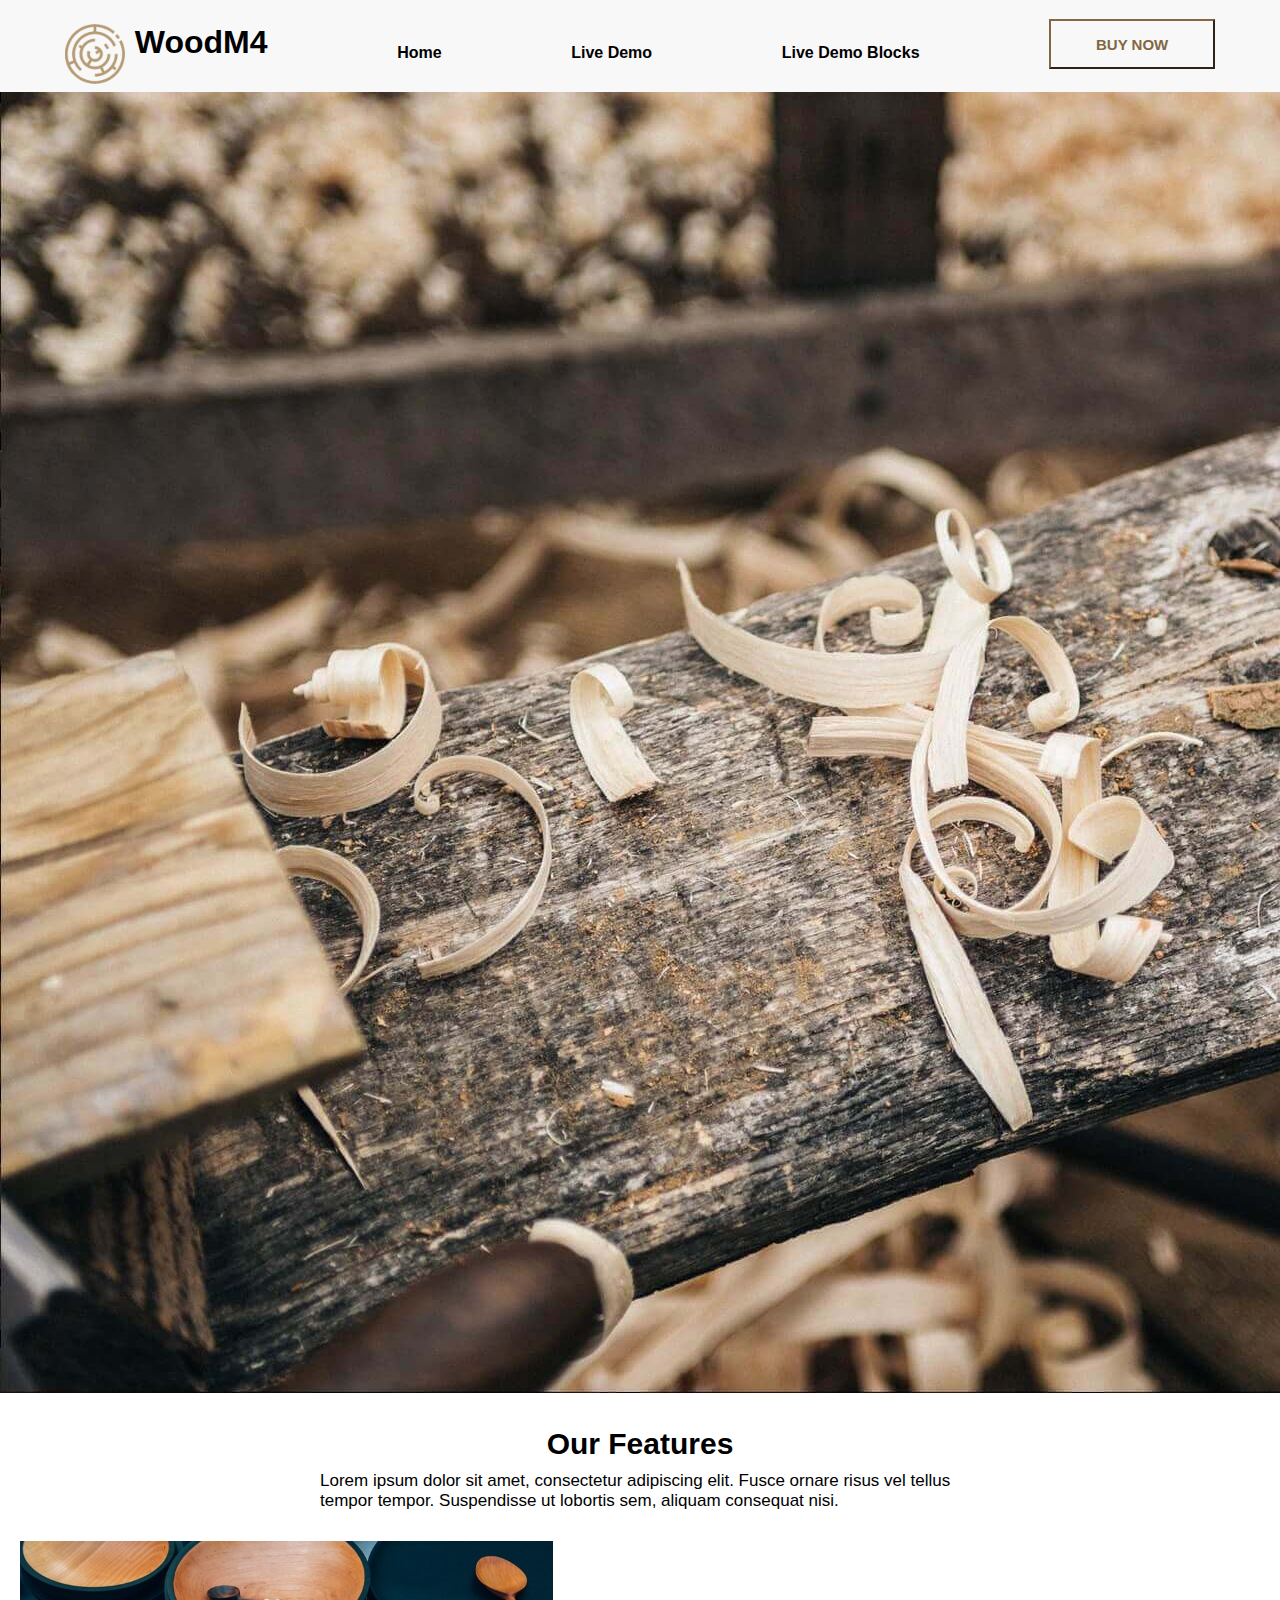
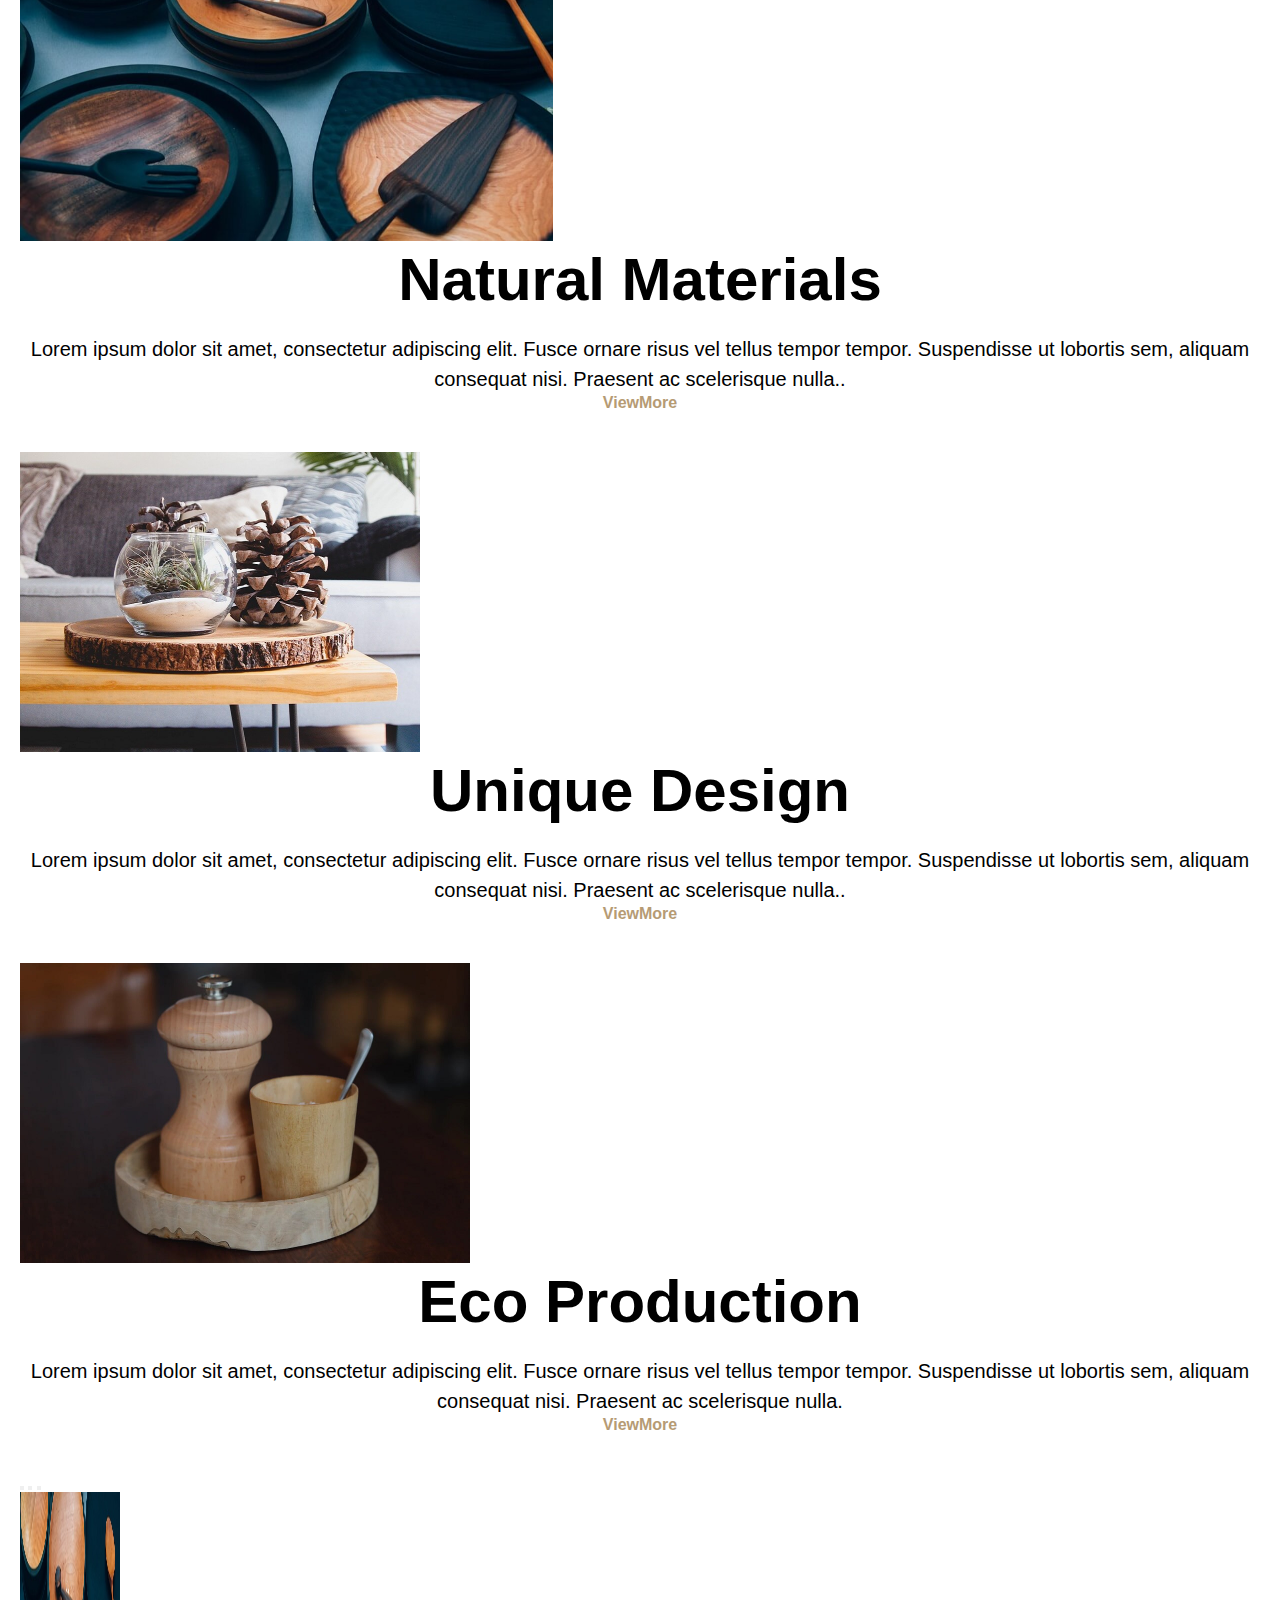
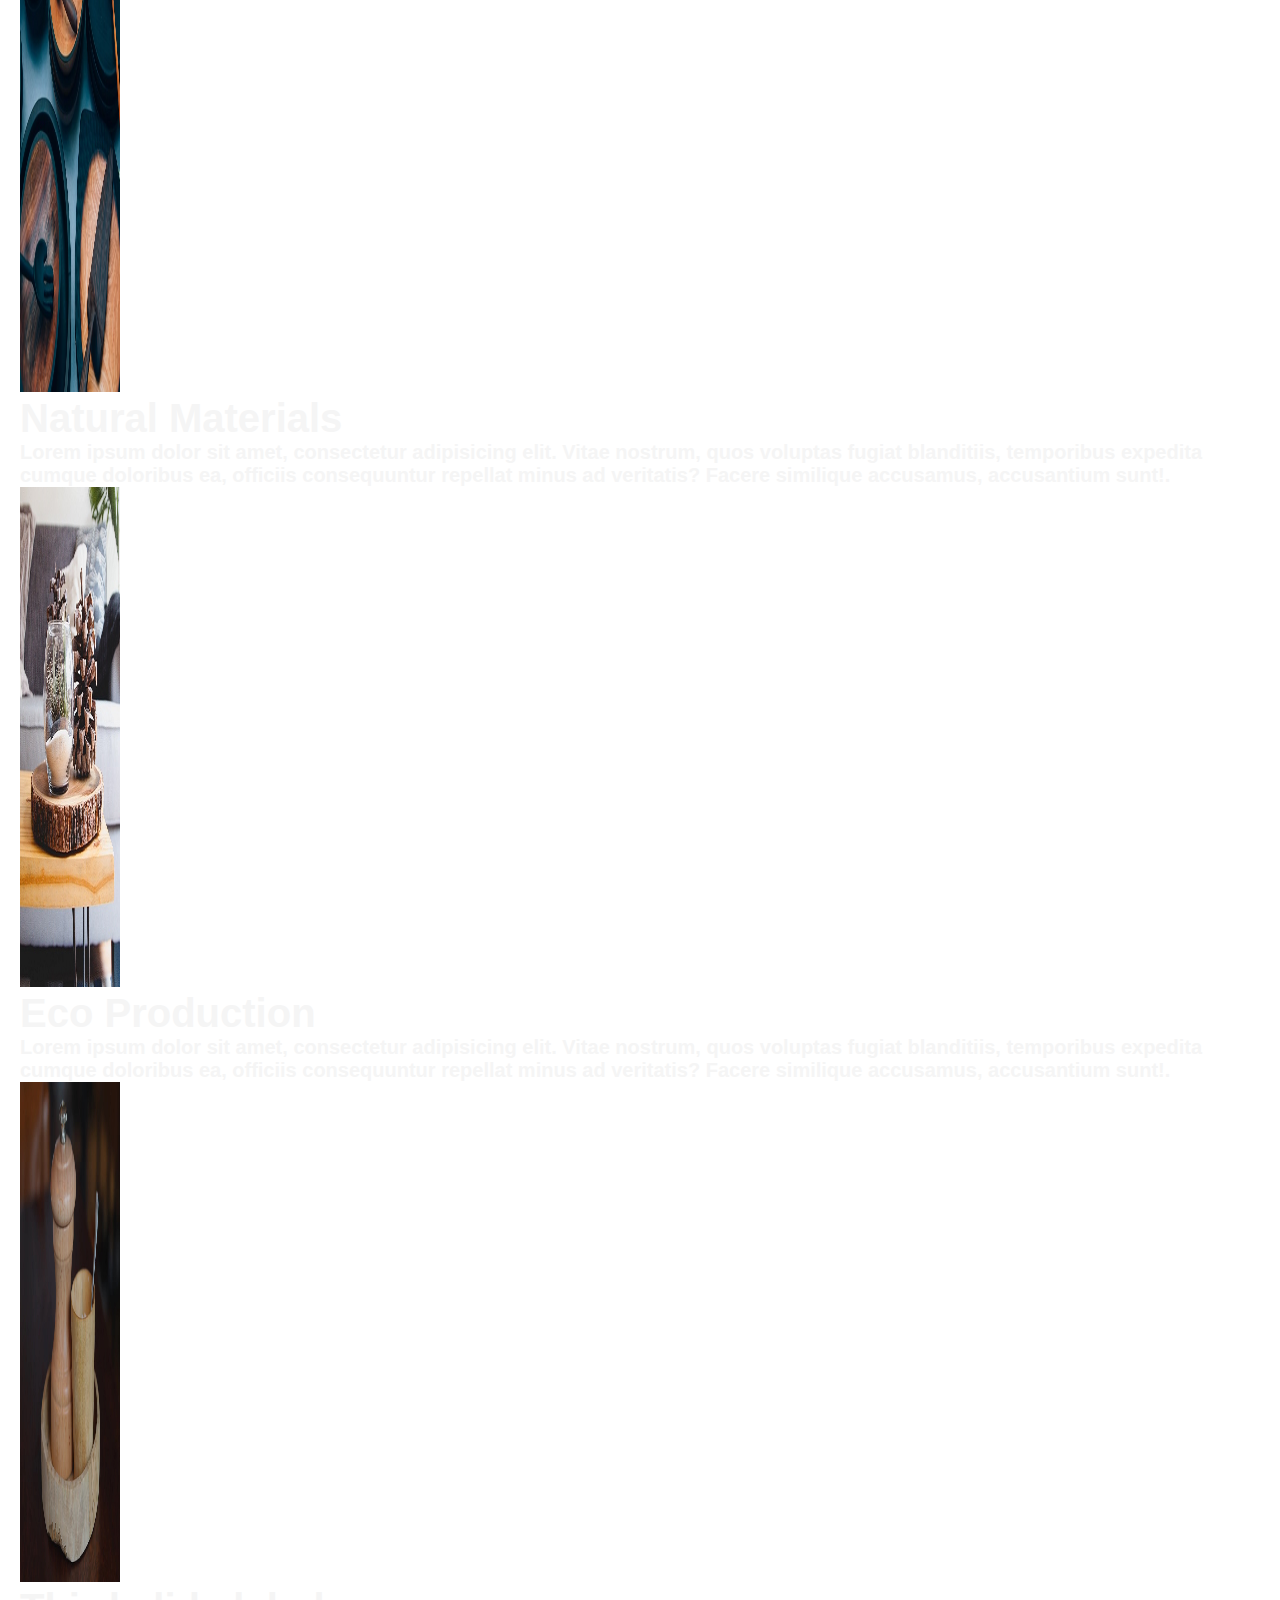
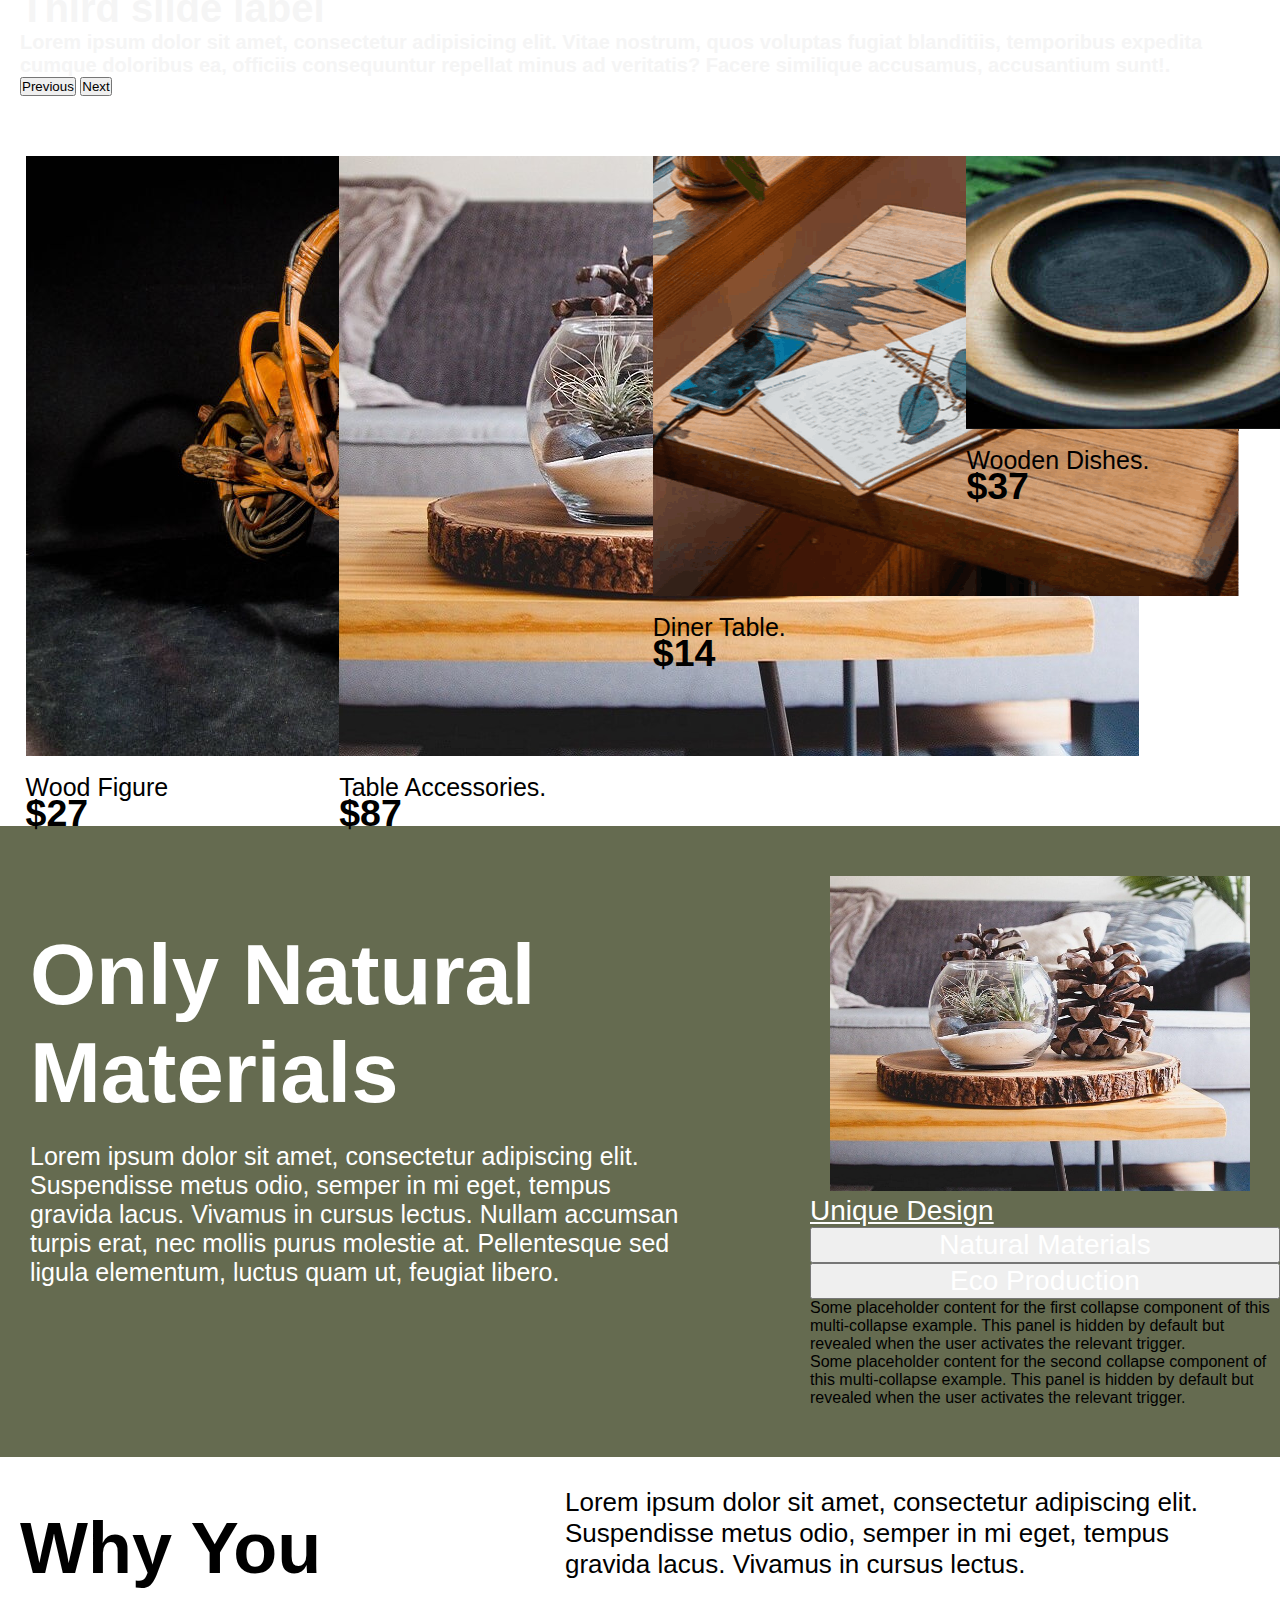
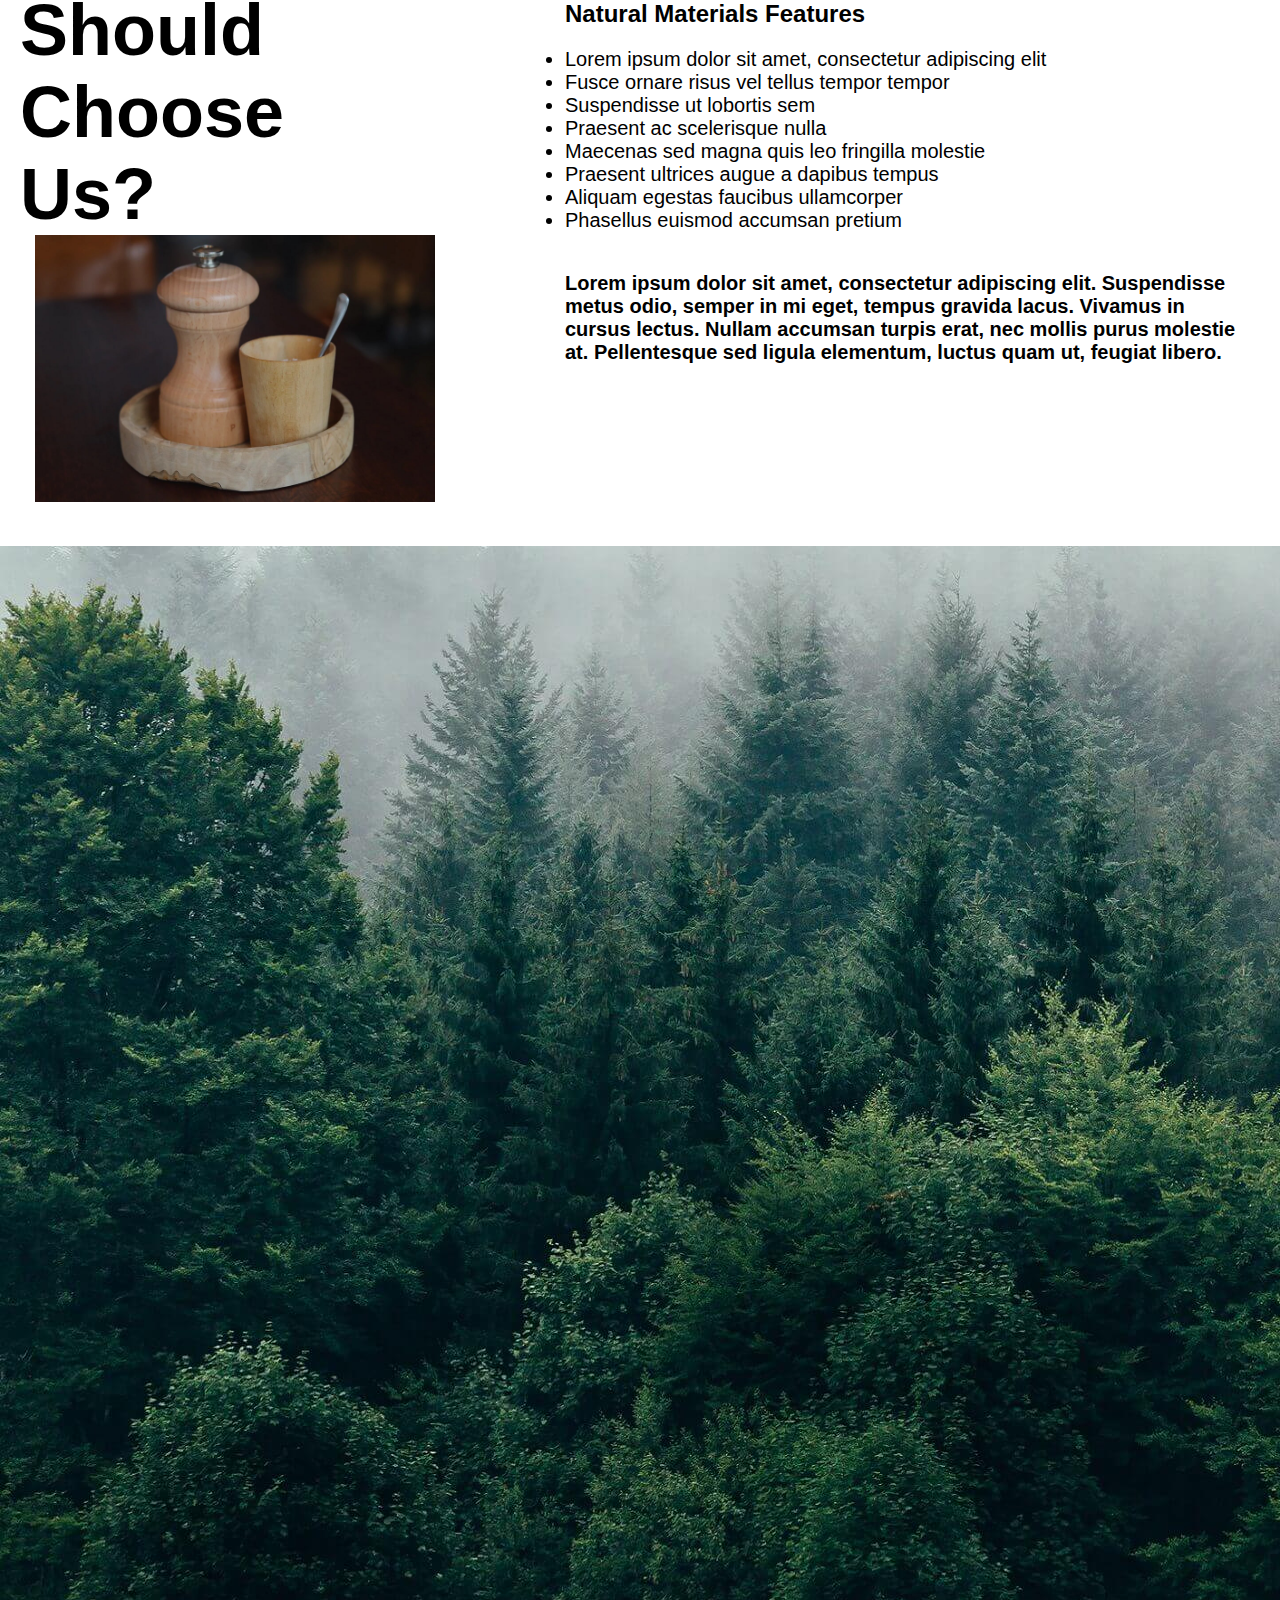
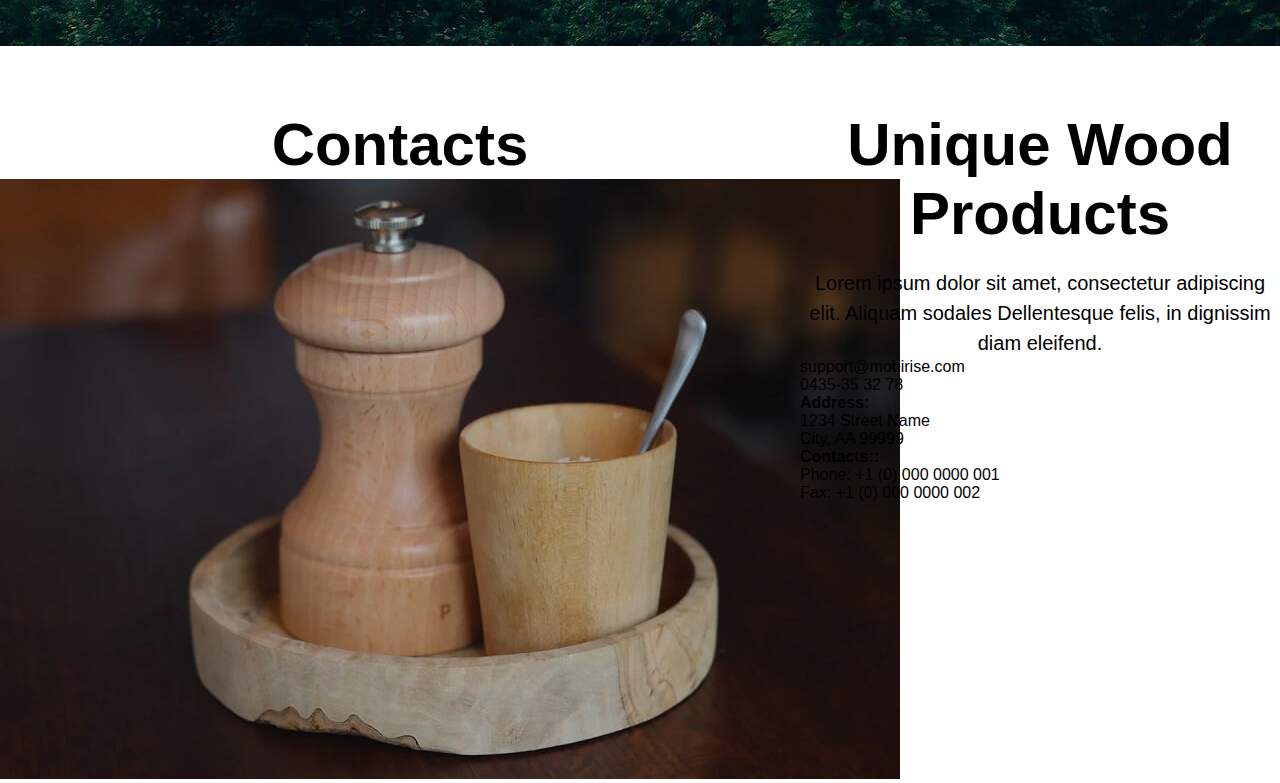
==== index.html @ 3d7bbaca "Initial commit" ====
<!DOCTYPE html>
<html lang="en">
<head>
    <meta charset="UTF-8">
    <meta http-equiv="X-UA-Compatible" content="IE=edge">
    <meta name="viewport" content="width=device-width, initial-scale=1.0">
    <title>Wood</title>
    <link href="https://cdn.jsdelivr.net/npm/bootstrap@5.0.0-beta2/dist/css/bootstrap.min.css" rel="stylesheet" integrity="sha384-BmbxuPwQa2lc/FVzBcNJ7UAyJxM6wuqIj61tLrc4wSX0szH/Ev+nYRRuWlolflfl" crossorigin="anonymous">
    <link rel="stylesheet" href="./style.css">
    <link rel="stylesheet" href="https://pro.fontawesome.com/releases/v5.10.0/css/all.css"
        integrity="sha384-AYmEC3Yw5cVb3ZcuHtOA93w35dYTsvhLPVnYs9eStHfGJvOvKxVfELGroGkvsg+p" crossorigin="anonymous" />
</head>
<body>
  


  
    
         <div class="navbar-div">

            <div class="wood">
            <img  src="images/logo2.png" alt="logo" width="60" height="60" />
            <h1>WoodM4</h1>
        </div>
            <div class="design">
                <p>Home</p>
                
            </div>
            <div class="digital">
                <p>Live Demo <i class="fas fa-caret-down"></i></p>

                <div class="dropdown-content">
                   <p> Wooden Workshop</p>
                    <p>Wooden Furniture Store</p>

                </div>
            </div>
            <div class="graphic">
                <p>Live Demo Blocks <i class="fas fa-caret-down"></i></p>
                <div class="dropdown-content">
                    <p>Header/feature/content</p>
                    <p>Slider/Shop/Team</p>
                    <p>Accordians/Video/Image</p>
                    <p>Form/Map/Footer</p>
                </div>
            </div>
            <button>BUY NOW</button>
        </div> 
      
        
          

        <img src="./images/background18.jpg" class="img-fluid" alt="...">
 <!-- <div class="background-img">  
 
 
  </div>    -->
 

<div class="ourfeature">
    <h1>Our Features</h1>
    <p>Lorem ipsum dolor sit amet, consectetur adipiscing elit. Fusce ornare risus vel tellus tempor tempor. Suspendisse ut lobortis sem, aliquam consequat nisi.</p>
</div>

<div class="card-group">
  <div class="card">
    <img src="./images/natural.jpg" class="card-img-top" alt="..." height="300px">
    <div class="card-body">
      <h1 class="card-title">Natural Materials</h1>
      <p class="card-text">Lorem ipsum dolor sit amet, consectetur adipiscing elit. Fusce ornare risus vel tellus tempor tempor. Suspendisse ut lobortis sem, aliquam consequat nisi. Praesent ac scelerisque nulla..</p>
    </div>
    <div class="card-footer">
        <h4>ViewMore <i class="fal fa-arrow-right"></i></h4>
    </div>
  </div>
  <div class="card">
    <img src="./images/unique.jpg" class="card-img-top" alt="..." height="300px">
    <div class="card-body">
      <h1 class="card-title">
        Unique Design</h1>
      <p class="card-text">Lorem ipsum dolor sit amet, consectetur adipiscing elit. Fusce ornare risus vel tellus tempor tempor. Suspendisse ut lobortis sem, aliquam consequat nisi. Praesent ac scelerisque nulla..</p>
    </div>
    <div class="card-footer">
        <h4>ViewMore <i class="fal fa-arrow-right"></i></h4>
    </div>
  </div>
  <div class="card">
    <img src="./images/eco.jpg" class="card-img-top" alt="..." height="300px">
    <div class="card-body">
      <h1 class="card-title">
Eco Production</h1>  <p class="card-text">Lorem ipsum dolor sit amet, consectetur adipiscing elit. Fusce ornare risus vel tellus tempor tempor. Suspendisse ut lobortis sem, aliquam consequat nisi. Praesent ac scelerisque nulla.</p>
    </div>
    <div class="card-footer">
      <h4>ViewMore <i class="fal fa-arrow-right"></i></h4>
    </div>
  </div>
</div>

<div id="carouselExampleCaptions" class="carousel slide" data-bs-ride="carousel">
  <div class="carousel-indicators">
    <button type="button" data-bs-target="#carouselExampleCaptions" data-bs-slide-to="0" class="active" aria-current="true" aria-label="Slide 1"></button>
    <button type="button" data-bs-target="#carouselExampleCaptions" data-bs-slide-to="1" aria-label="Slide 2"></button>
    <button type="button" data-bs-target="#carouselExampleCaptions" data-bs-slide-to="2" aria-label="Slide 3"></button>
  </div>
  <div class="carousel-inner">
    <div class="carousel-item active">
      <img src="./images/natural.jpg" class="d-block w-100" alt="..."height="500px" width="100px">
      <div class="carousel-caption d-none d-md-block">
        <h1>Natural Materials</h1>
        <p>
          Lorem ipsum dolor sit amet, consectetur adipisicing elit. Vitae nostrum, quos voluptas fugiat blanditiis, temporibus expedita cumque doloribus ea, officiis consequuntur repellat minus ad veritatis? Facere similique accusamus, accusantium sunt!.</p>
      </div>
    </div>
    <div class="carousel-item">
      <img src="./images/unique.jpg" class="d-block w-100" alt="..." height="500px"
      width="100px">
      <div class="carousel-caption d-none d-md-block">
        <h1>Eco Production</h1>
        <p> Lorem ipsum dolor sit amet, consectetur adipisicing elit. Vitae nostrum, quos voluptas fugiat blanditiis, temporibus expedita cumque doloribus ea, officiis consequuntur repellat minus ad veritatis? Facere similique accusamus, accusantium sunt!.</p>
      </div>
    </div>
    <div class="carousel-item">
      <img src="./images/eco.jpg" class="d-block w-100" alt="..." height="500px" width="100px">
      <div class="carousel-caption d-none d-md-block">
        <h1>Third slide label</h1>
        <p> Lorem ipsum dolor sit amet, consectetur adipisicing elit. Vitae nostrum, quos voluptas fugiat blanditiis, temporibus expedita cumque doloribus ea, officiis consequuntur repellat minus ad veritatis? Facere similique accusamus, accusantium sunt!.</p>
      </div>
    </div>
  </div>
  <button class="carousel-control-prev" type="button" data-bs-target="#carouselExampleCaptions"  data-bs-slide="prev">
    <span class="carousel-control-prev-icon" aria-hidden="true"></span>
    <span class="visually-hidden">Previous</span>
  </button>
  <button class="carousel-control-next" type="button" data-bs-target="#carouselExampleCaptions"  data-bs-slide="next">
    <span class="carousel-control-next-icon" aria-hidden="true"></span>
    <span class="visually-hidden">Next</span>
  </button>
</div>

<div class="four-div">
  <div class="card" style="width: 18rem;">
    <img src="./images/mbr-1920x1440-800x600.jpg" class="card-img-top" alt="...">
    <div class="card-wood">
      <p class="card-text1">Wood Figure</p>
      <h2>$27</h2>
    </div>
  </div>
  <div class="card" style="width: 18rem;">
  <img src="./images/unique.jpg" class="card-img-top" alt="...">
  <div class="card-wood">
    <p class="card-text1">Table Accessories.</p>
    <h2>$87</h2>
  </div>
</div>
<div class="card" style="width: 18rem;">
  <img src="./images/glass.jpg" class="card-img-top" alt="...">
  <div class="card-wood">
    <p class="card-text1">Diner Table.</p>
    <h2>$14</h2>
  </div>
</div>
<div class="card" style="width: 18rem;">
  <img src="./images/frypaan.jpg" class="card-img-top" alt="...">
  <div class="card-wood">
    <p class="card-text1">Wooden Dishes.</p>
    <h2>$37</h2>
  </div>
</div>
</div>
<div class="main-div">
<div class="only-div">
  <div class="first-div">
  <h1>Only Natural <br> Materials</h1>
  <p>Lorem ipsum dolor sit amet, consectetur adipiscing elit. Suspendisse metus odio, semper in mi eget, tempus gravida lacus. Vivamus in cursus lectus. Nullam accumsan turpis erat, nec mollis purus molestie at. Pellentesque sed ligula elementum, luctus quam ut, feugiat libero.</p>
  </div>
  <div class="second-div">
    
      <img class="second-imag" src="./images/unique.jpg" alt="unique"  />
      <!-- <img src="./images/unique.jpg" class="rounded float-end" alt="..." width="400px"
      height="300px"> -->


      <p>
        <a class="btn" data-bs-toggle="collapse" href="#multiCollapseExample1" role="button" aria-expanded="false" aria-controls="multiCollapseExample1">Unique Design</a>
        <button class="btn" type="button" data-bs-toggle="collapse" data-bs-target="#multiCollapseExample2" aria-expanded="false" aria-controls="multiCollapseExample2">Natural Materials
        </button>
        <button class="btn" type="button" data-bs-toggle="collapse" data-bs-target=".multi-collapse" aria-expanded="false" aria-controls="multiCollapseExample1 multiCollapseExample2">Eco Production</button>
      </p>
      <div class="row">
        <div class="col">
          <div class="collapse multi-collapse" id="multiCollapseExample1">
            <div class="card card-body">
              Some placeholder content for the first collapse component of this multi-collapse example. This panel is hidden by default but revealed when the user activates the relevant trigger.
            </div>
          </div>
        </div>
        <div class="col">
          <div class="collapse multi-collapse" id="multiCollapseExample2">
            <div class="card card-body">
              Some placeholder content for the second collapse component of this multi-collapse example. This panel is hidden by default but revealed when the user activates the relevant trigger.
            </div>
          </div>
        </div>
      </div>
    </div>
  </div>
</div>
 <div class="main-two">
  <div class="second-imag">
    <h1>Why You
      Should
      Choose Us?</h1>
      <img src="./images/eco.jpg" class="ecoimag" alt="eco" />
  </div>
  <div class="chooseus">
    <p>Lorem ipsum dolor sit amet, consectetur adipiscing elit. Suspendisse metus odio, semper in mi eget, tempus gravida lacus. Vivamus in cursus lectus.</p>
    <h2>Natural Materials Features</h2>
    <ul>
      <li>Lorem ipsum dolor sit amet, consectetur adipiscing elit</li>
      <li>Fusce ornare risus vel tellus tempor tempor</li>
      <li>Suspendisse ut lobortis sem</li>
      <li>Praesent ac scelerisque nulla</li>
      <li>Maecenas sed magna quis leo fringilla molestie</li>
      <li>Praesent ultrices augue a dapibus tempus</li>
      <li>Aliquam egestas faucibus ullamcorper</li>
      <li>Phasellus euismod accumsan pretium</li>
    </ul>
    <h4>Lorem ipsum dolor sit amet, consectetur adipiscing elit. Suspendisse metus odio, semper in mi eget, tempus gravida lacus. Vivamus in cursus lectus. Nullam accumsan turpis erat, nec mollis purus molestie at. Pellentesque sed ligula elementum, luctus quam ut, feugiat libero.</h4>
  </div>

</div> 
<div class="forest-img">
<img src="./images/background4.jpg" class="img-fluid" alt="forest" >
</div>
<div class="footer-uper">
<div class="card" style="width: 50rem;">
  <div class="card-body">
    <h1 class="card-title">Contacts</h1>
    <img src="./images/eco.jpg" class="img-thumbnail" alt="...">
  </div>
  
</div>
<div class="card" style="width: 50rem;">
  <div class="card-body">
    <h1 class="card-title">Unique Wood Products</h1>
    <p class="card-text">Lorem ipsum dolor sit amet, consectetur adipiscing elit. Aliquam sodales Dellentesque felis, in dignissim diam eleifend.</p>
    <p>support@mobirise.com</p>
    <p>0435-35 32 78</p>
    <h4>Address:</h4>
    <p>1234 Street Name</p>
    <p>City, AA 99999</p>
    <h4>Contacts::</h4>
    <p>Phone: +1 (0) 000 0000 001</p>
    <p>Fax: +1 (0) 000 0000 002</p>
    

  </div>
  
</div>
</div>
  
         
      <script src="https://cdn.jsdelivr.net/npm/bootstrap@5.0.0-beta2/dist/js/bootstrap.bundle.min.js" integrity="sha384-b5kHyXgcpbZJO/tY9Ul7kGkf1S0CWuKcCD38l8YkeH8z8QjE0GmW1gYU5S9FOnJ0" crossorigin="anonymous"></script>
</body>
</html>
---- style.css ----
* {
    margin: 0;
    padding: 0;
    box-sizing: border-box;
}
body{  
    margin: 0;
    padding: 0;
    font-family: 'Poppins', sans-serif;
} 
.background-img {
    /* background-image: url(./images/background18.jpg);
    background-size: cover;
    background-repeat: no-repeat;
   height: 900px; */
    /* background-position: 0% 43%; */
  
}
.dropdown-content {
    display: none;
    position: absolute;
    background-color: #f9f9f9;
    min-width: 160px;
    box-shadow: 0px 8px 16px 0px rgba(0,0,0,0.2);
    padding: 10px 10px;
    z-index: 1;
  }
  .digital:hover .dropdown-content {
    display: block;
  }

  .design:hover .dropdown-content {
    display: block;
  }
  .graphic:hover .dropdown-content {
    display: block;
  }


.navbar-div {
    padding-bottom: 8px;
    padding-top: 4px;
    background-color: #F8F8F8;
    display: flex;
    justify-content: space-around;
    flex-wrap: wrap;
   
}
.navbar-div p {
    font-family: "Helvetica", Sans-serif;
    font-size: 16px;
    font-weight: 600;
    margin-top: 40px;
    cursor: pointer;
}


.navbar-div button {
    background: none;
    border-color: #816843;
    color: #816843;
    font-size: 15px;
    font-weight: 600;
    margin-top: 15px;
    width: 166px;
    /* margin-right: 34px; */
    height: 50px;
    cursor: pointer;
}
.navbar-div button:hover{
    background-color: #816843;
    color:white;
}
 .head-para-button{
     /* padding-bottom: 50px; */
    display: flex;
    align-items: center;
    flex-direction: column;
    margin-top: 370px;
} 

.wood{
    display: flex;
    margin-top: 20px;
}
.wood h1{
    font-weight: 600;
    margin-left: 10px;
}
.furniture {
    
    color: white;
    display: flex;
    flex-direction: column;
    align-items: flex-end;
}
.store h1{
    /* max-width: 20px; */
    font-size: 58px;
    font-weight: 900;
}
.store h5{
    margin-top: 10px;
    font: 15px;
}
.lorem-ipsum p{
    margin-top: 20px;
    width: 483px;
    font-size: 25px;
}

.ourfeature {
    display: flex;
    flex-direction: column;
    align-items: center;
    padding-top: 30px;
    padding-bottom: 30px;
}
.ourfeature p{
    margin-top: 10px;
width: 50%;
font-size: 17px;
}

.ourfeature h1{
font-size: 30px;
    font-weight: 800;
}
.card-title {
    font-size: 35px;
    font-weight: 600;
    text-align: center;
}
.card{
    border: none;
}
.card-footer{
    border: none;
}
.card-text {
    margin-top: 20px;
    text-align: center;
    line-height: 30px;
    font-size: 20px;
    font-weight: lighter;
}

.card-group {
    margin-left: 20px;
    margin-right: 20px;
}

.card-footer {
    background-color: transparent !important;
    padding-bottom: 40px;
    color: #b69b74;
    text-align: center;
}

.container-fluid {
    background-color: burlywood;
    padding-top: 30px;
    padding-bottom: 30px;
}

.card mb-3 {
background-color: aliceblue;
    padding-bottom: 30px;
    /* max-width: 540px; */
    padding-top: 30px;
}


/* .product-div {
    padding-bottom: 30px;
    padding-top: 30px;
    background-color: burlywood;
} */

.images-side {
    display: flex;
}

#carouselExampleCaptions {
    padding-bottom: 60px;
    padding-left: 20px;
    padding-right: 20px;
}
.carousel-caption  {
    font-size: 20px;
    font-weight: 900;
    color: whitesmoke;
}

.four-div {
    justify-content: space-evenly;
    display: flex;
    flex-wrap: wrap;
}
.card-wood{

margin-top: 14px !important;
    line-height: 26px !important;
    font-size: 25px !important;
}

.only-div {
    width: 100%;
    /* border: 2px solid black; */
    display: flex;
    
}
@media  (max-width: 700px) {
    .only-div {
    display: flex;
    flex-wrap: wrap;
    }

}

.main-div {
    background-color: #656b50;
    padding-bottom: 50px;
}


.first-div{
margin-left: 30px;
margin-top: 100px;}

.first-div h1{
    color: white;
font-weight: 700;
    font-size: 85px;
}

.first-div p{
    color: white;
    width: 85%;
margin-top: 20px;
    font-size: 25px;
}
.second-imag{
    padding-right: 30px;
    margin-left: 20px;
    /* margin-right: 15px; */
    max-width: 450px;
    height: auto;
    margin-top: 50px;

}
.link-div{

display: flex;
    font-size: 28px;
    line-height: 60px;
    flex-direction: column;
}

p {
display: flex;
flex-direction: column;


}

.btn {
   /* margin: auto; */
    font-size: 28px;
    color: white;
}

.main-two {
    padding-bottom: 40px;
    display: flex;
}

@media  (max-width: 700px) {
    .main-two {
    display: flex;
    flex-wrap: wrap;
    }

}



.chooseus {

    margin-left: 100px;
    margin-right: 30px;
}

.second-imag h1{
font-weight: 700;
    font-size: 72px;
}
.chooseus p{

margin-top: 30px;
font-size: 26px;
}


.chooseus h2{
font-weight: 800;
    /* font-size: 31px; */
    margin-top: 20px;
    margin-bottom: 20px;
}
.chooseus ul {
font-size: 20px;
}

.chooseus h4{
    margin-top: 40px;
    font-size: 20px;
}



.ecoimag
{
    max-width: 400px;
    height: auto;
    margin-left: 15px;
}

.forest-img {
    padding-bottom: 60px;
}

.footer-uper {
    display: flex;
}


.card-body h1 {
    font-size: 60px;
}
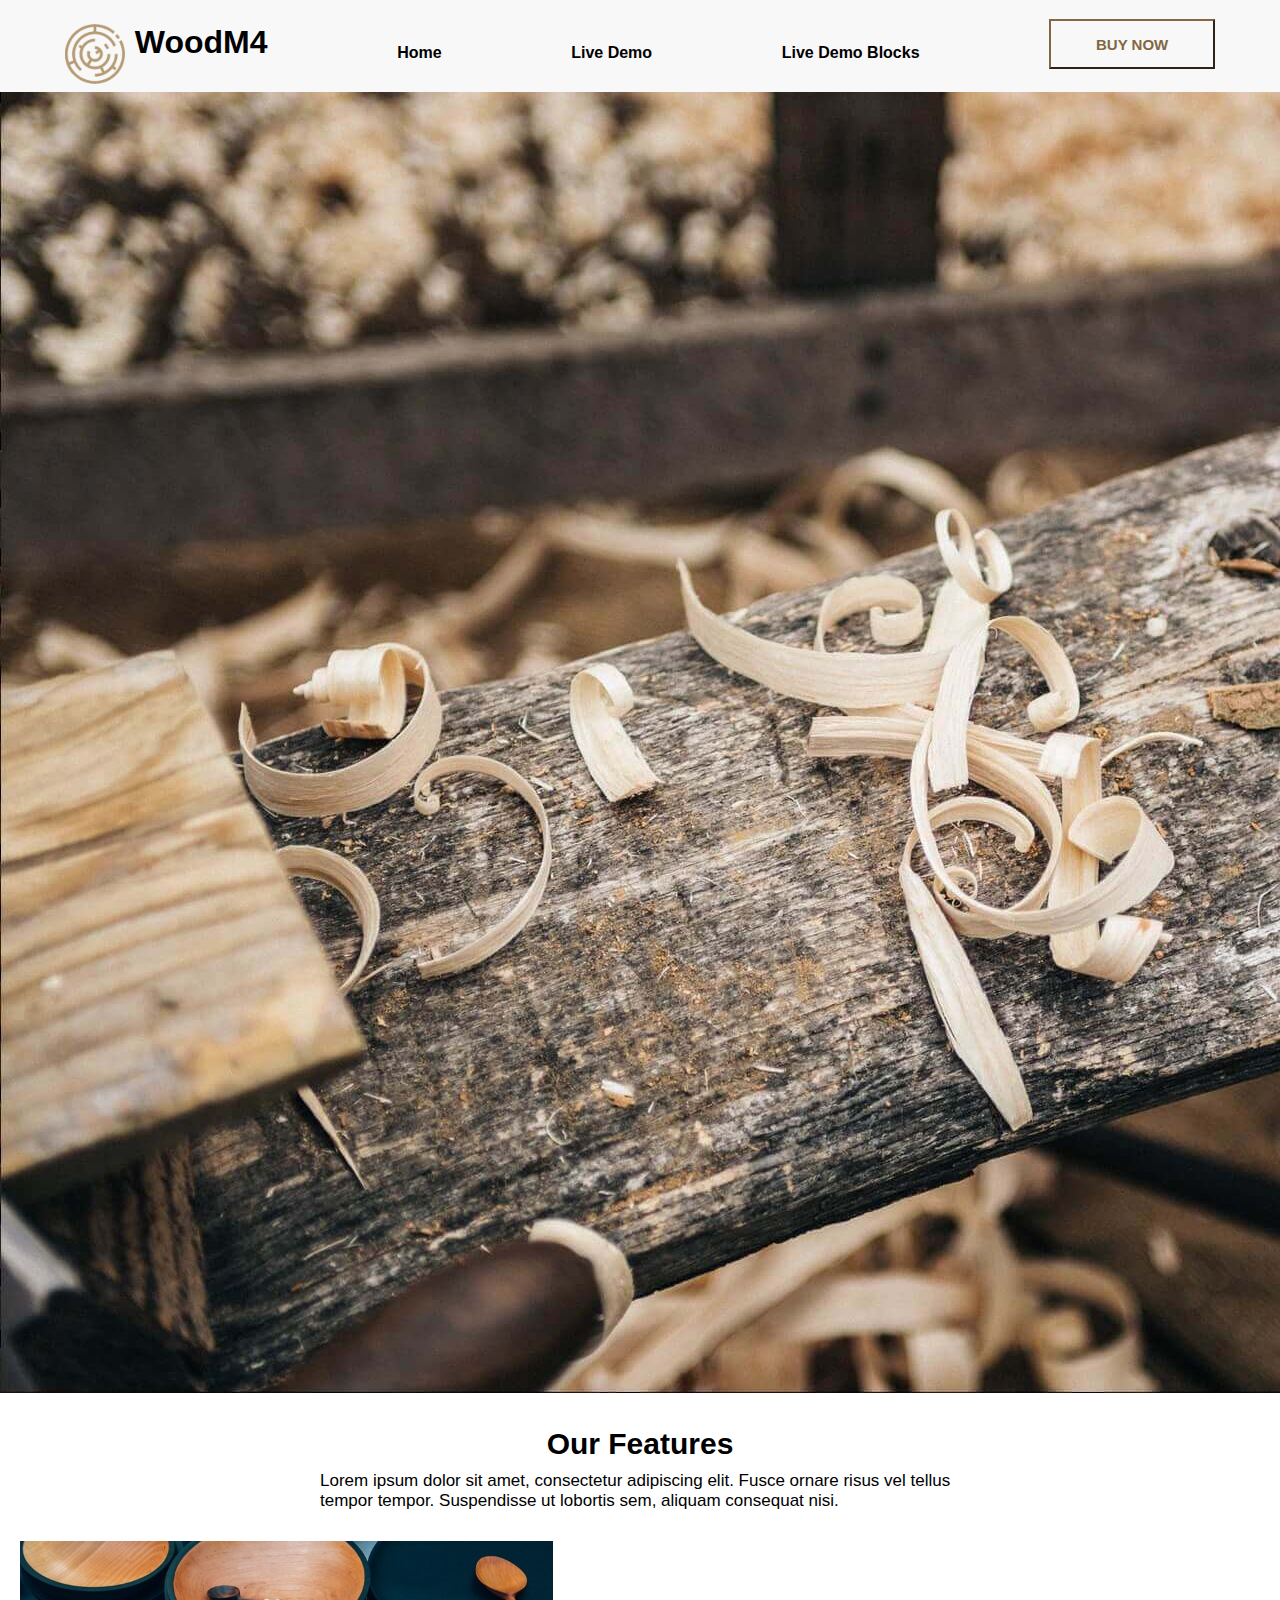
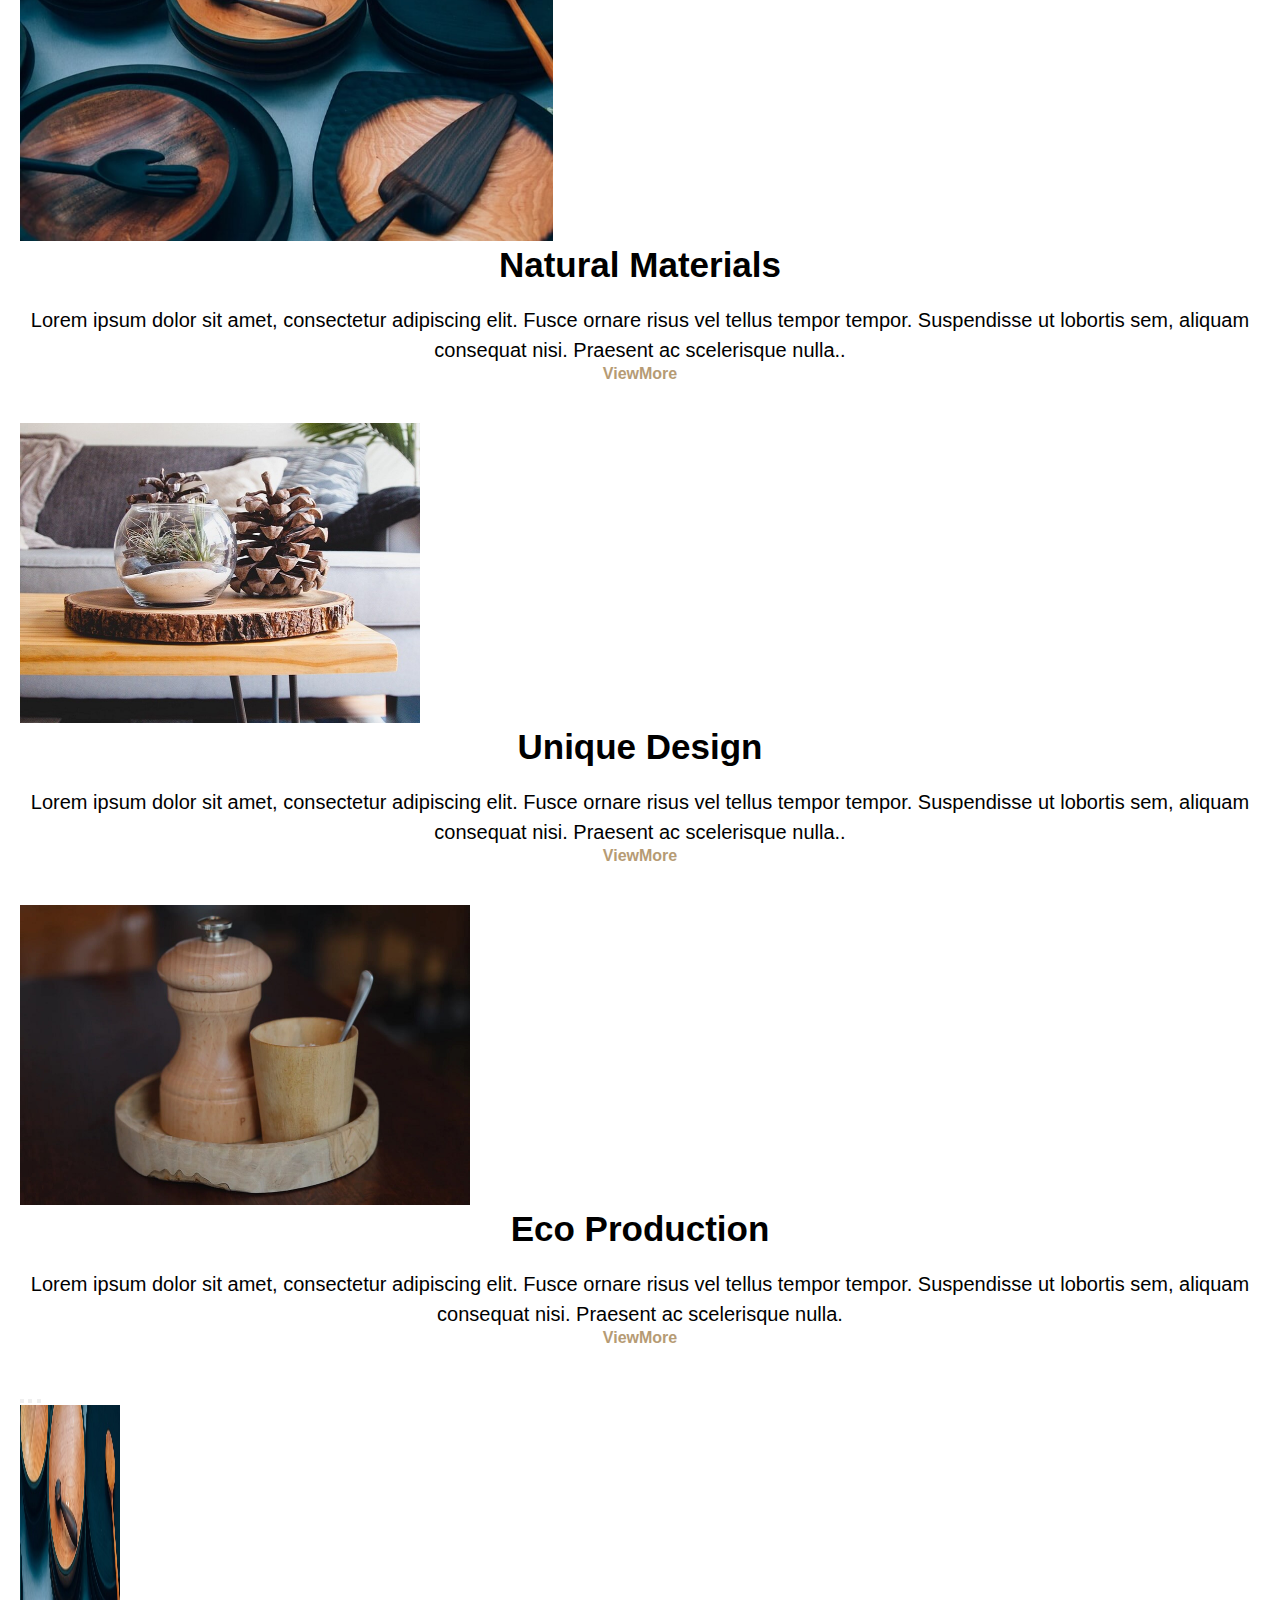
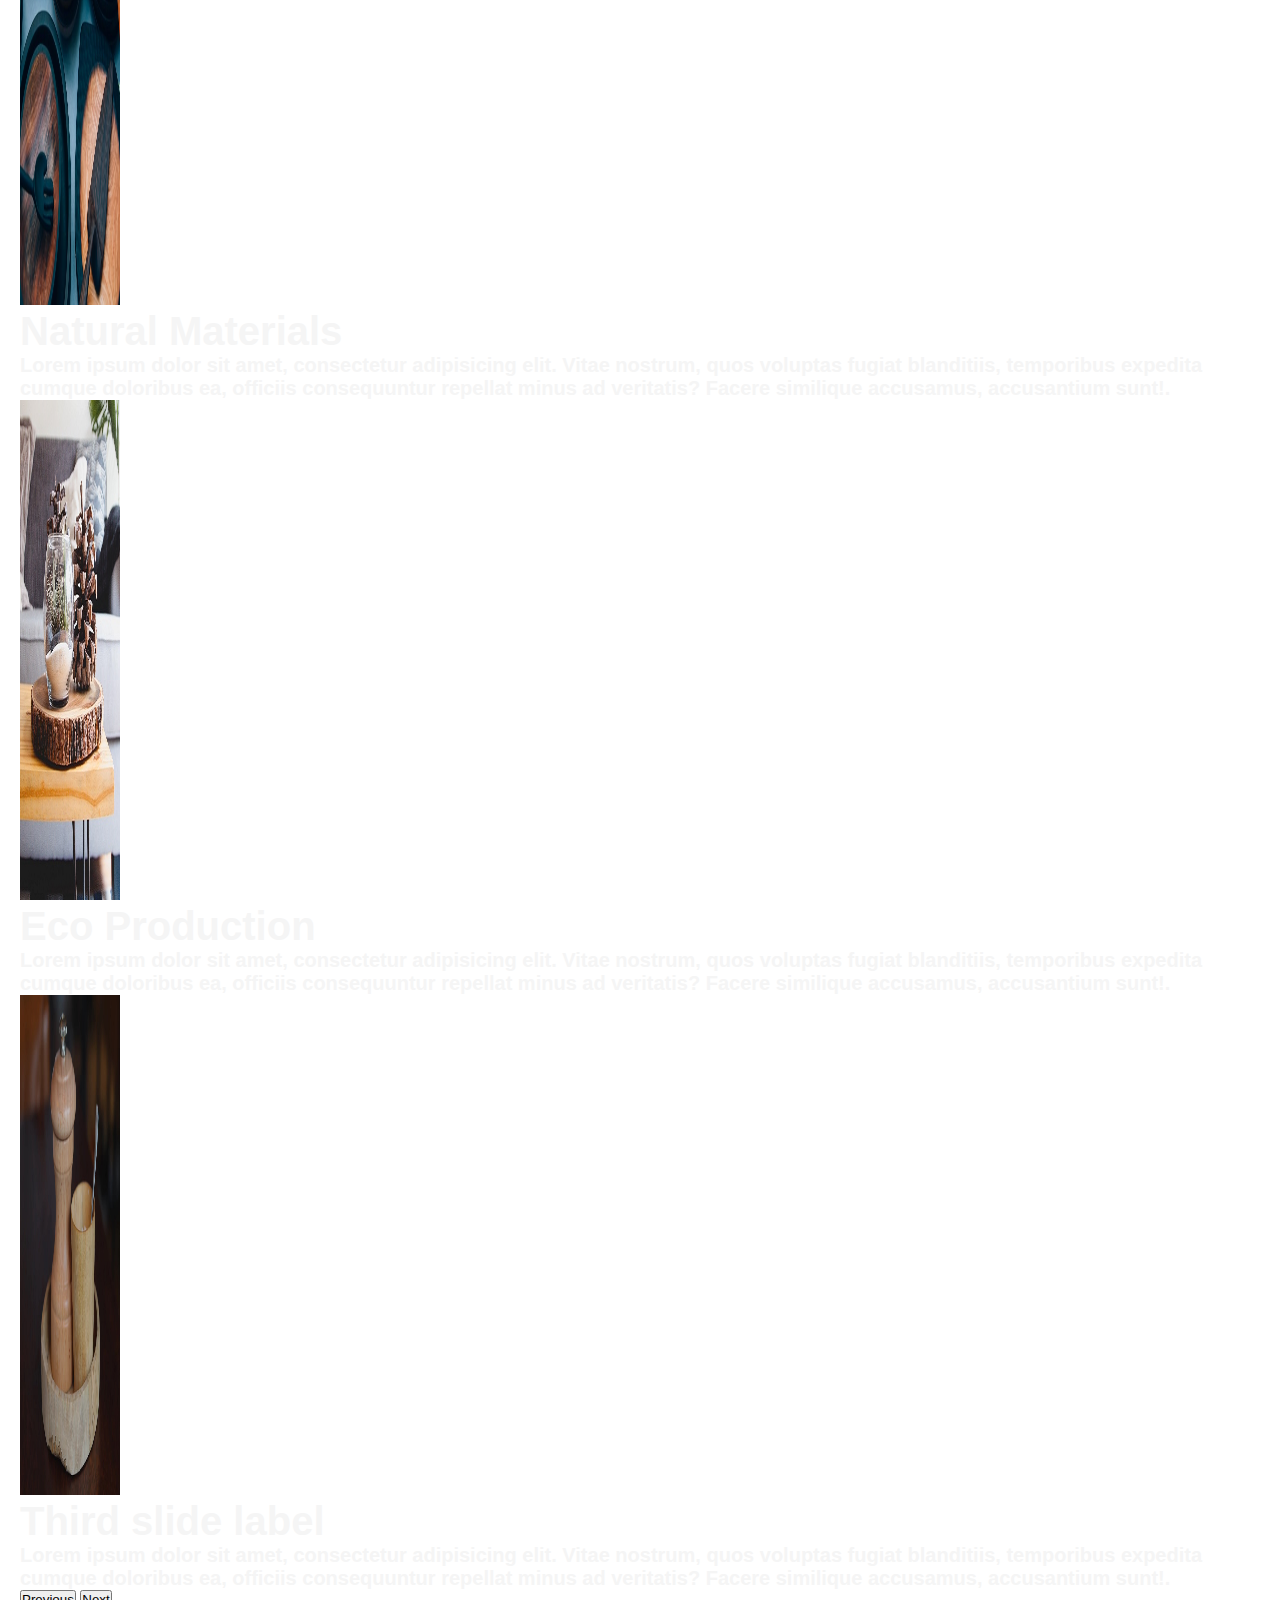
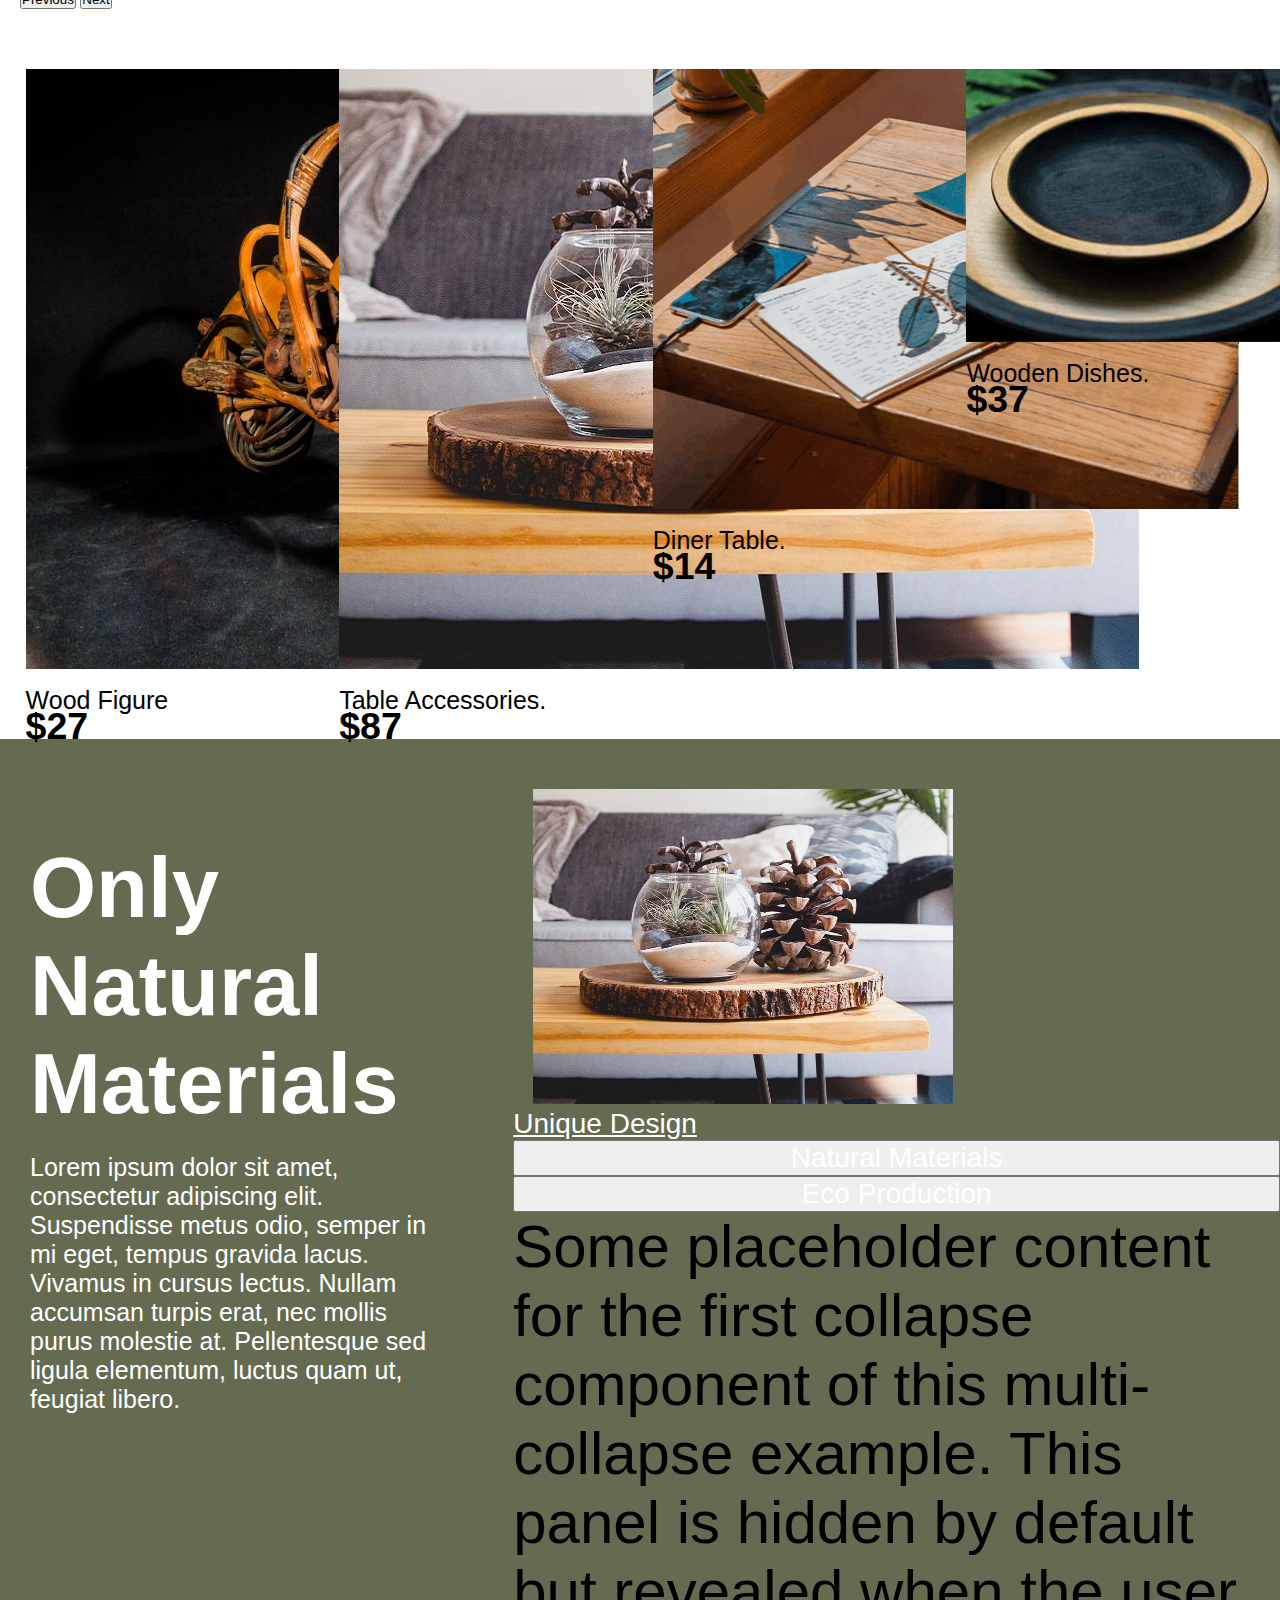
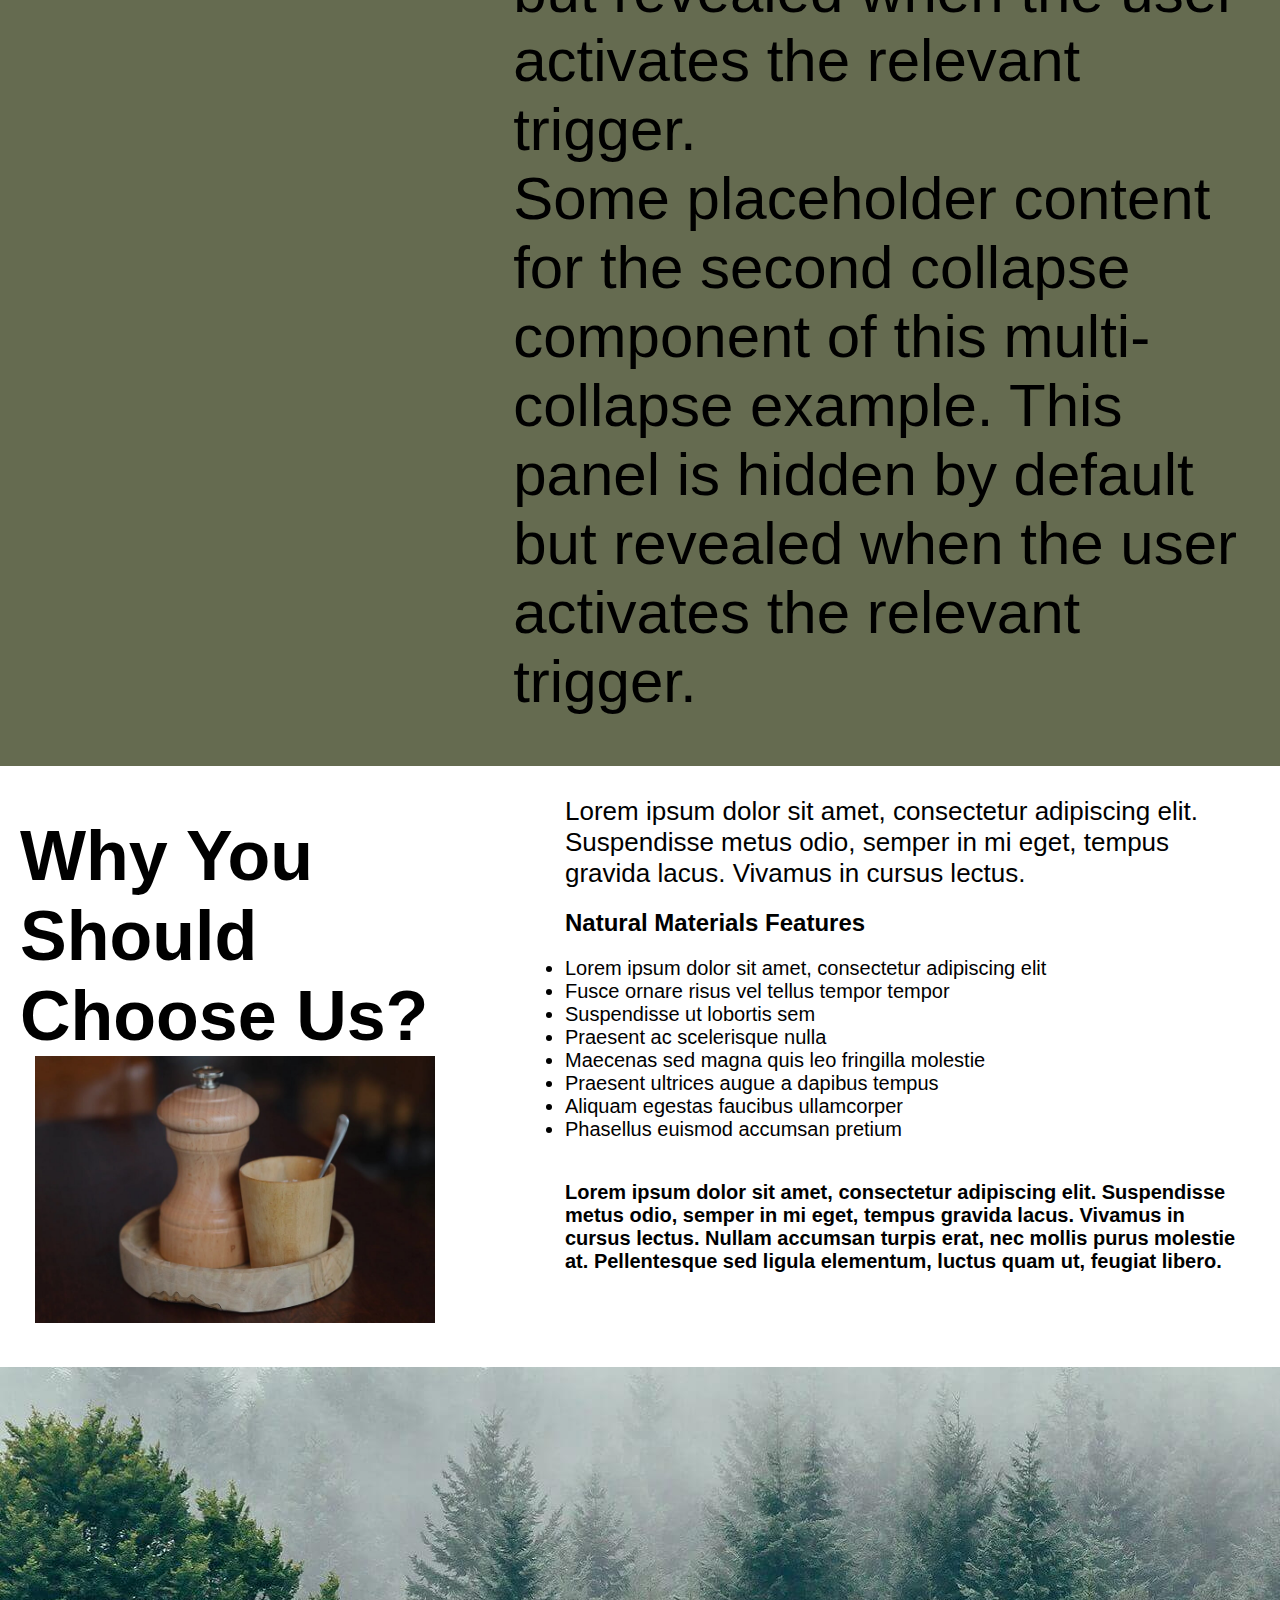
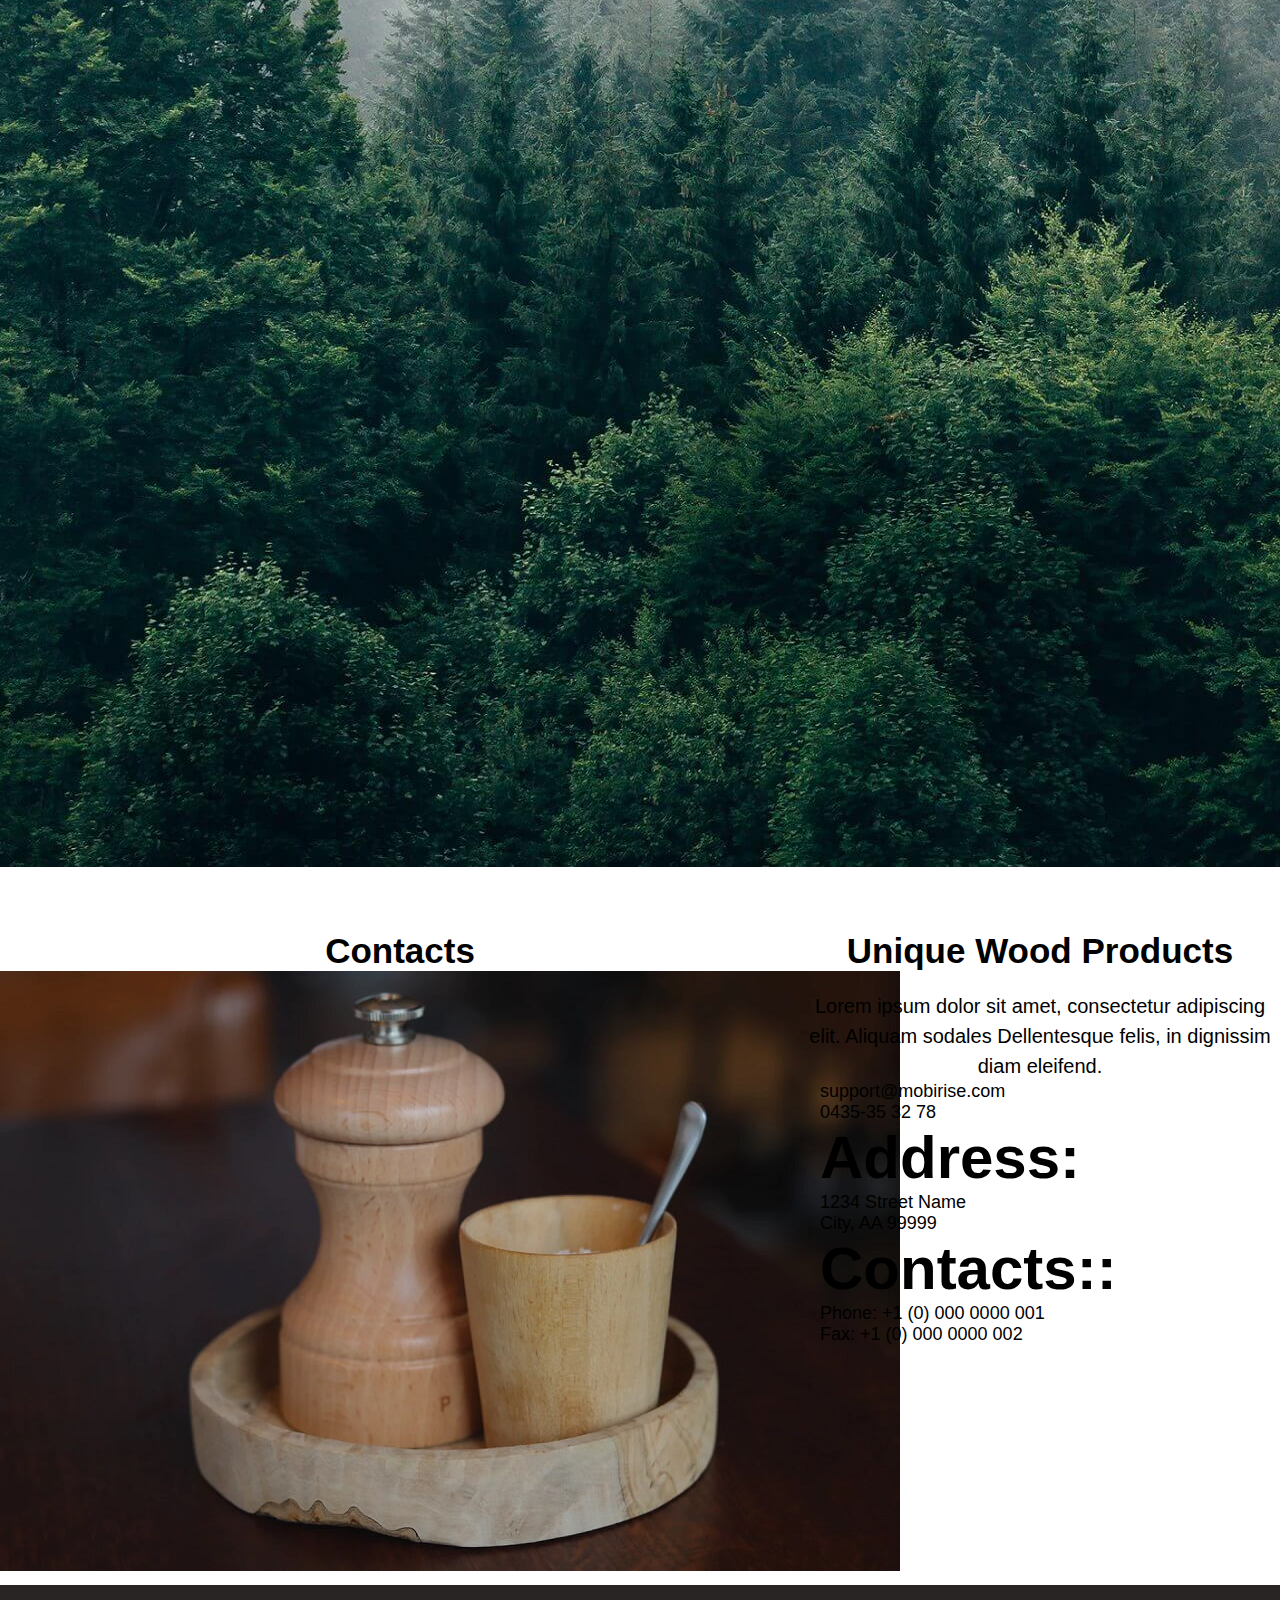
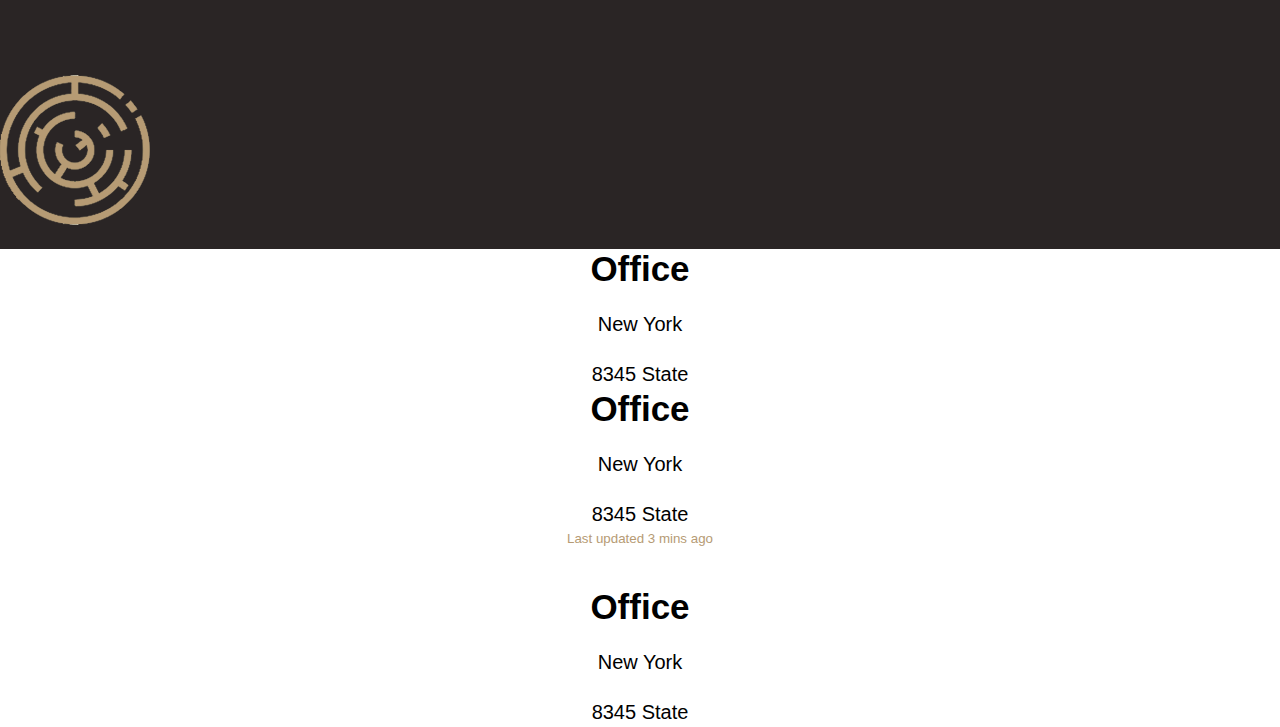
==== commit 2378b855: "updated css and html" ====
--- a/index.html
+++ b/index.html
@@ -242,8 +242,9 @@
 </div>
 <div class="card" style="width: 50rem;">
   <div class="card-body">
-    <h1 class="card-title">Unique Wood Products</h1>
+    <h3 class="card-title">Unique Wood Products</h3>
     <p class="card-text">Lorem ipsum dolor sit amet, consectetur adipiscing elit. Aliquam sodales Dellentesque felis, in dignissim diam eleifend.</p>
+    <div class="info-div">
     <p>support@mobirise.com</p>
     <p>0435-35 32 78</p>
     <h4>Address:</h4>
@@ -252,13 +253,56 @@
     <h4>Contacts::</h4>
     <p>Phone: +1 (0) 000 0000 001</p>
     <p>Fax: +1 (0) 000 0000 002</p>
-    
-
-  </div>
-  
-</div>
-</div>
-  
+  </div>
+
+  </div>
+  
+</div>
+</div>
+  
+
+<div class="main-footer">
+<div class="logo-footer">
+  <img src="./images/logo2.png" class="rounded mx-auto d-block" alt="...">
+</div>
+</div>
+
+<div class="row row-cols-1 row-cols-md-3 g-4">
+  <div class="col">
+    <div class="card h-100">
+      <div class="card-body">
+        <h5 class="card-title">Office</h5>
+        <p class="card-text">New York</p>
+        <p class="card-text">8345 State</p>
+      </div>
+     
+    </div>
+  </div>
+  <div class="col">
+    <div class="card h-100">
+      <div class="card-body">
+        <h5 class="card-title">Office</h5>
+        <p class="card-text">New York</p>
+        <p class="card-text">8345 State</p>
+      </div>
+      <div class="card-footer">
+        <small class="text-muted">Last updated 3 mins ago</small>
+      </div>
+    </div>
+  </div>
+  <div class="col">
+    <div class="card h-100">
+      <div class="card-body">
+        <h5 class="card-title">Office</h5>
+        <p class="card-text">New York</p>
+        <p class="card-text">8345 State</p>
+      </div>
+      
+    </div>
+  </div>
+</div>
+
+
          
       <script src="https://cdn.jsdelivr.net/npm/bootstrap@5.0.0-beta2/dist/js/bootstrap.bundle.min.js" integrity="sha384-b5kHyXgcpbZJO/tY9Ul7kGkf1S0CWuKcCD38l8YkeH8z8QjE0GmW1gYU5S9FOnJ0" crossorigin="anonymous"></script>
 </body>
--- a/style.css
+++ b/style.css
@@ -293,7 +293,7 @@
 
 .second-imag h1{
 font-weight: 700;
-    font-size: 72px;
+    font-size: 70px;
 }
 .chooseus p{
 
@@ -335,6 +335,35 @@
 }
 
 
-.card-body h1 {
+.card-body  {
     font-size: 60px;
-}+}
+.info-div {
+    
+    padding-left: 20px;
+}
+
+.info-div p{
+font-size: 18px;
+}
+.info-div h4{
+    font-weight: bold;
+}
+
+
+    @media  (max-width: 700px) {
+        .footer-uper {
+        display: flex;
+        flex-wrap: wrap;
+        }
+    
+    }
+    
+    .main-footer{
+padding-bottom: 20px;
+background-color: #2a2525;
+    }
+
+    .logo-footer {
+        padding-top: 90px;
+    }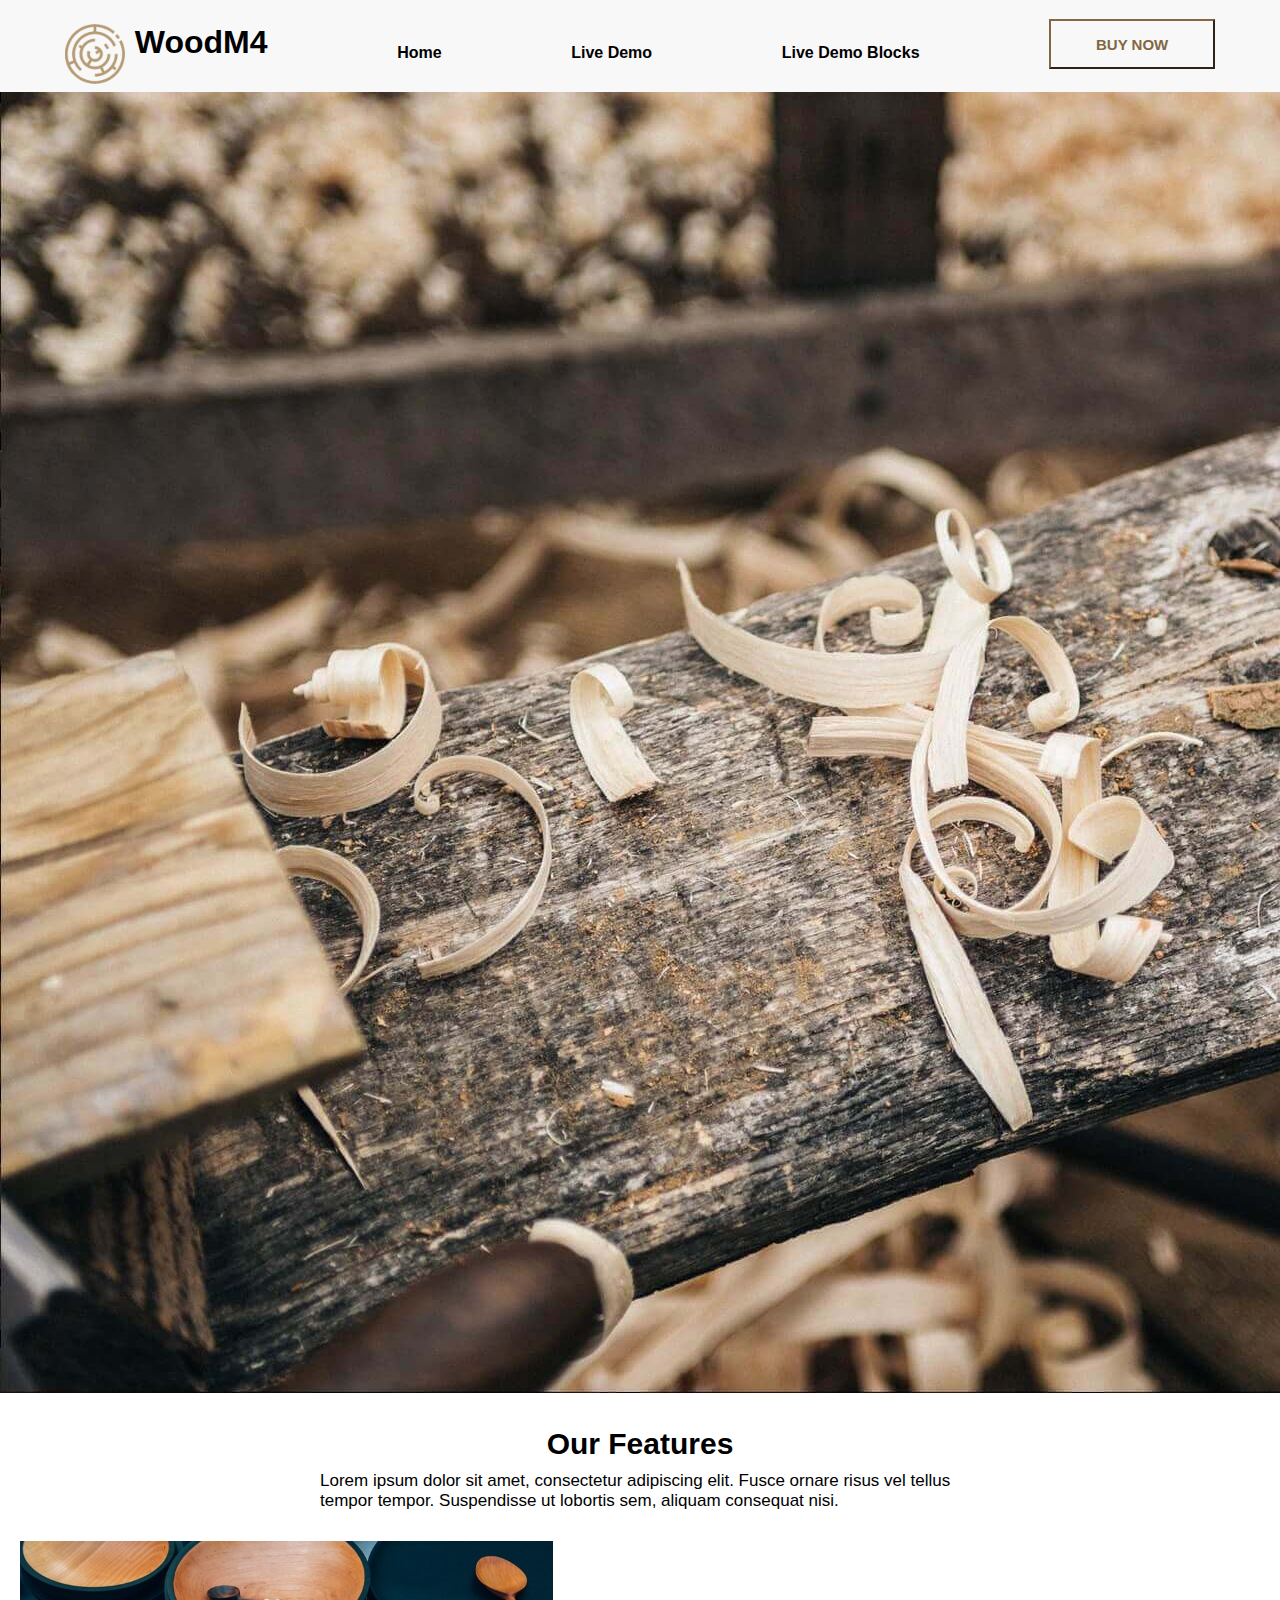
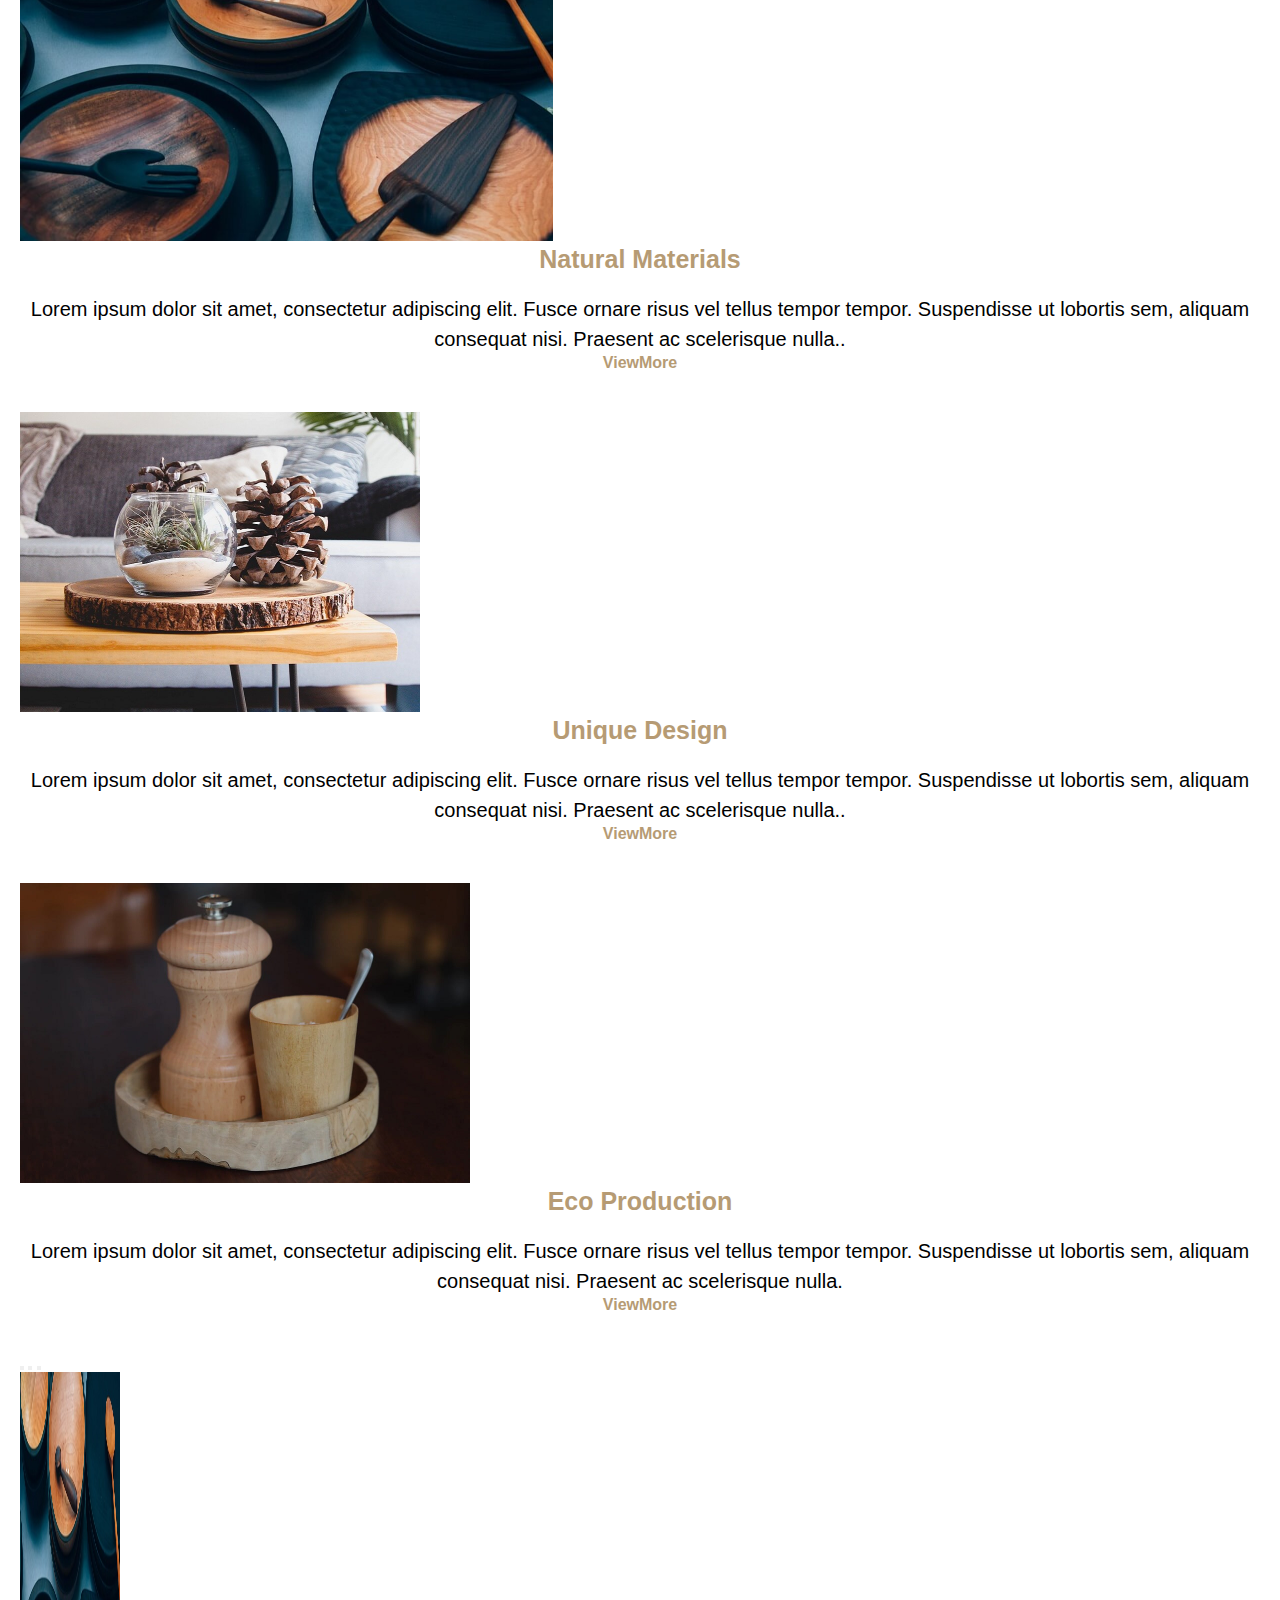
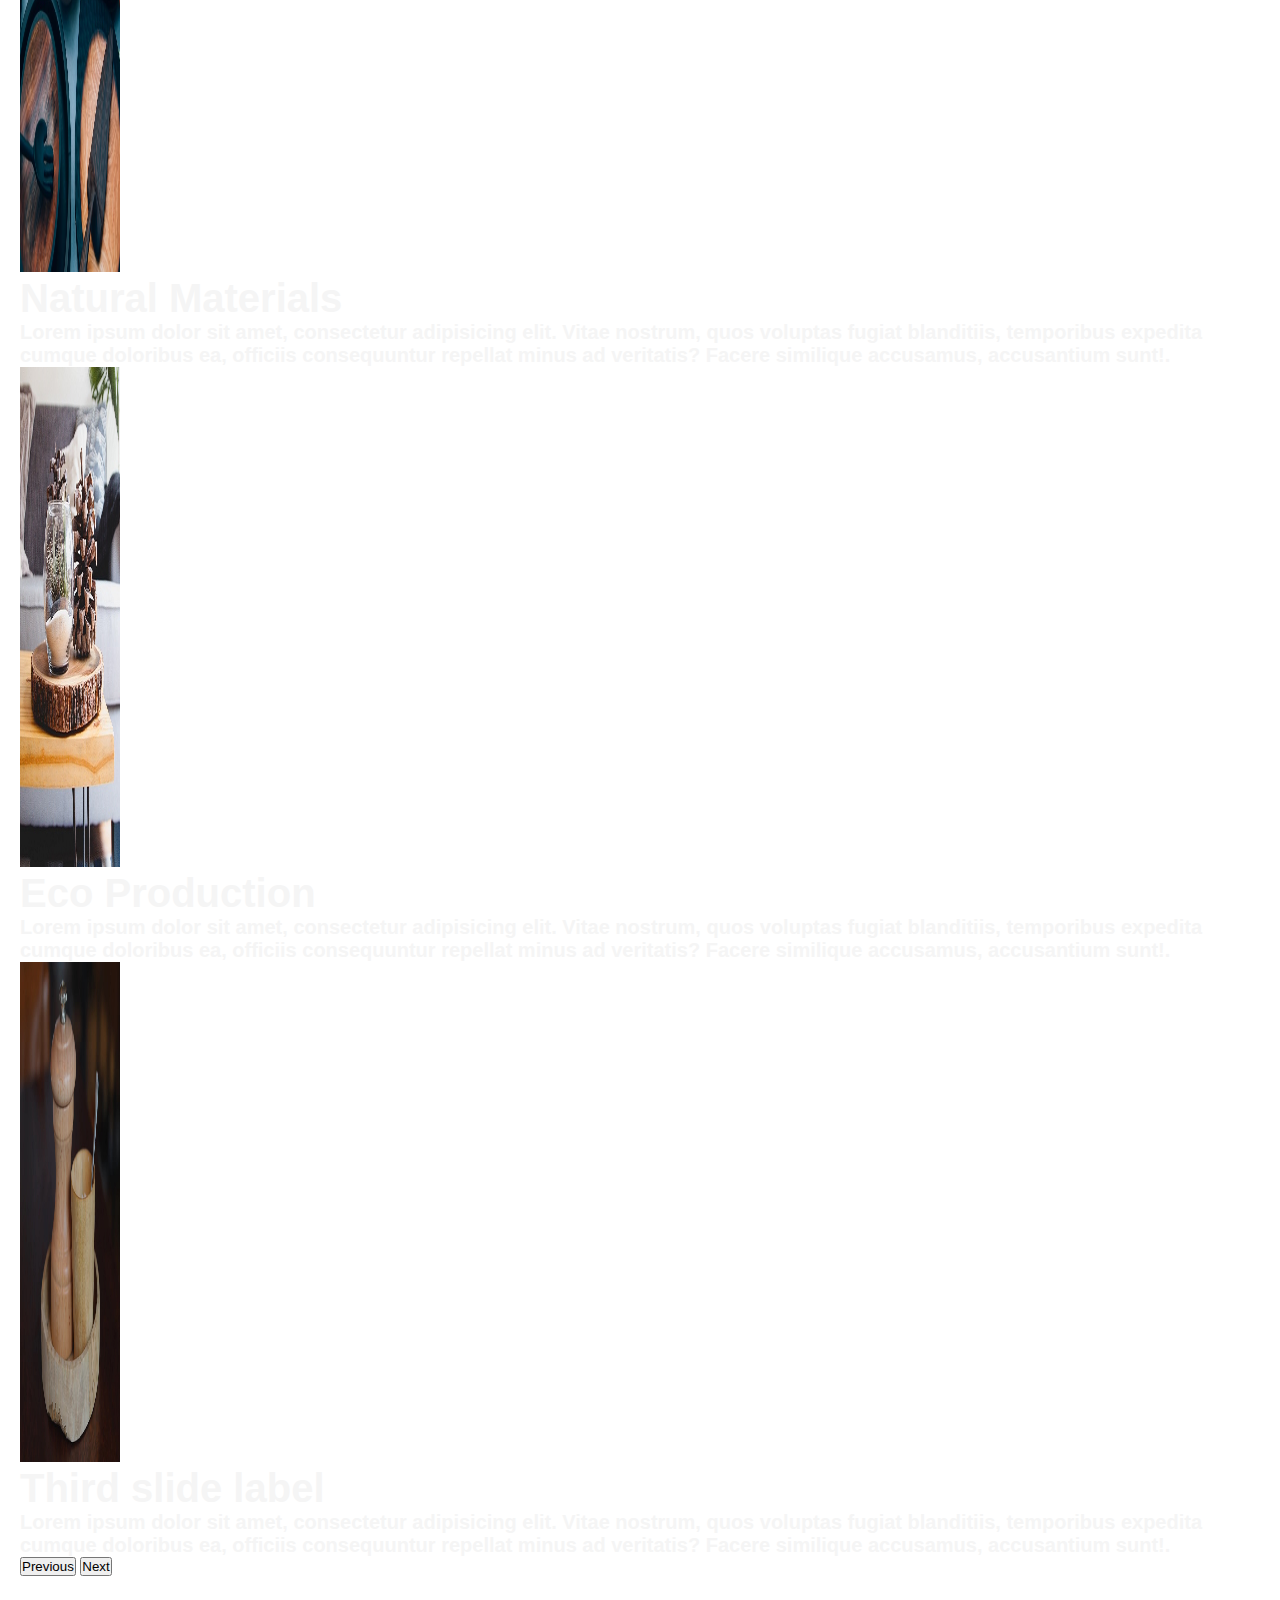
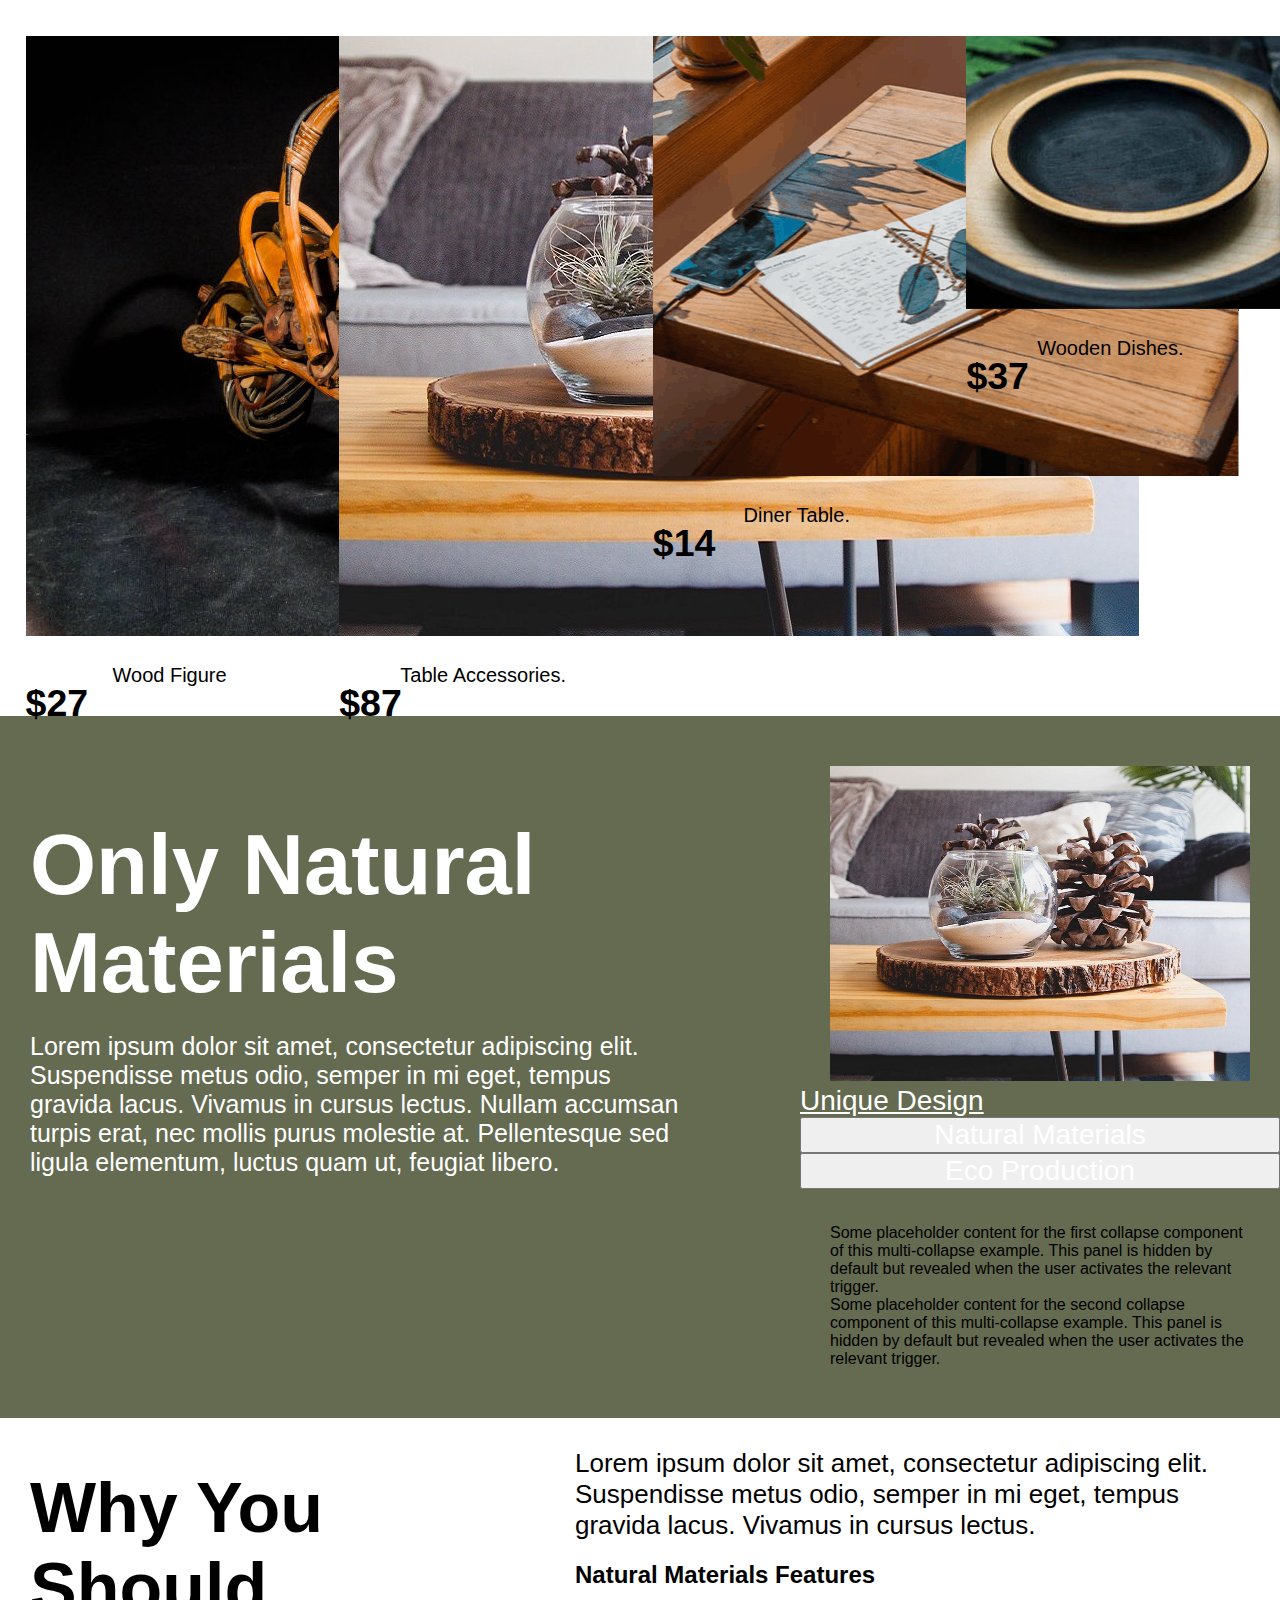
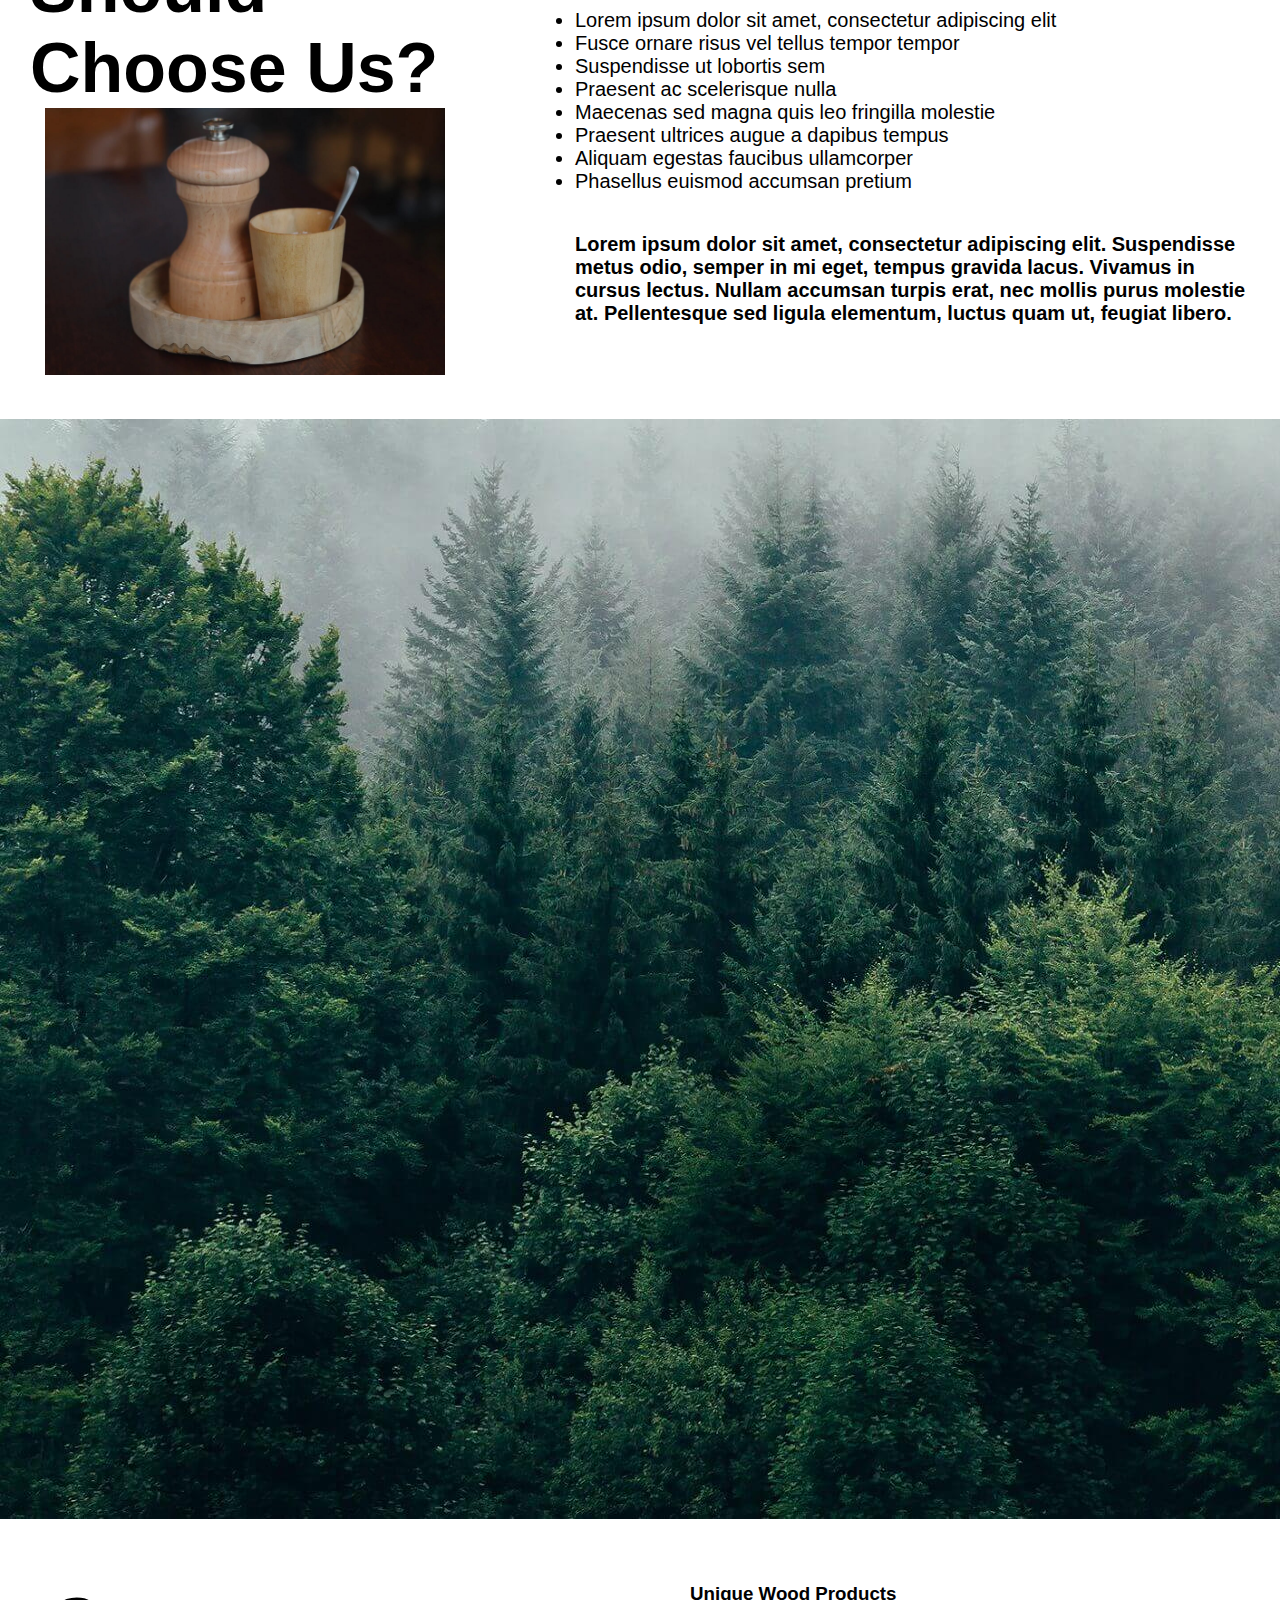
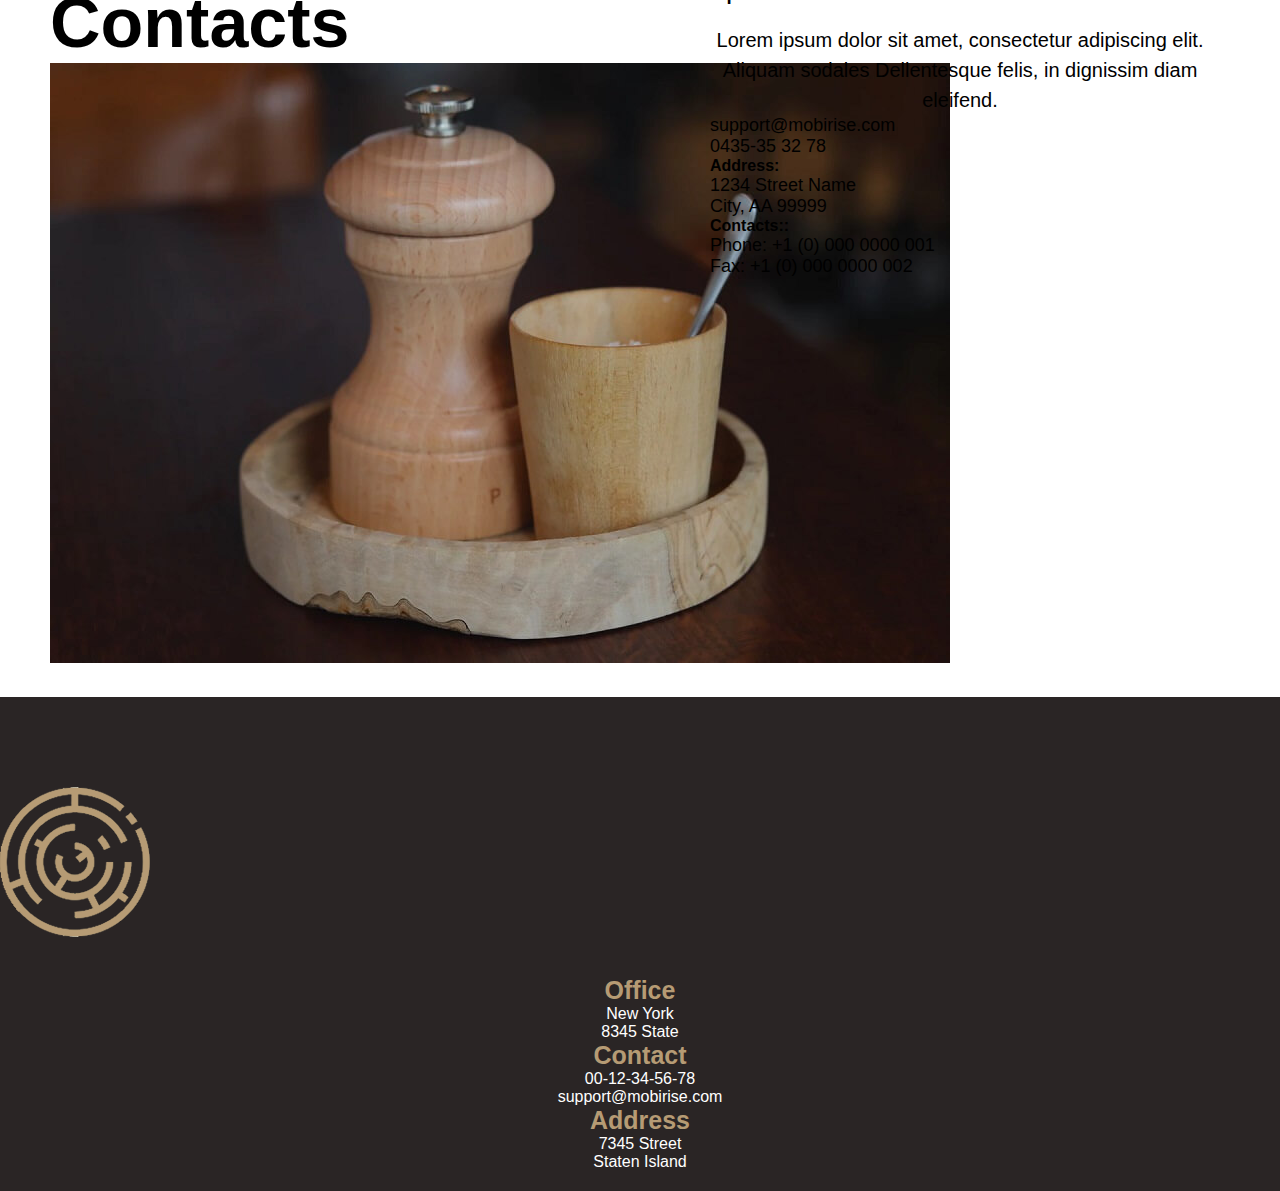
==== commit 8d4cfefe: "updated css" ====
--- a/index.html
+++ b/index.html
@@ -11,10 +11,6 @@
         integrity="sha384-AYmEC3Yw5cVb3ZcuHtOA93w35dYTsvhLPVnYs9eStHfGJvOvKxVfELGroGkvsg+p" crossorigin="anonymous" />
 </head>
 <body>
-  
-
-
-  
     
          <div class="navbar-div">
 
@@ -46,9 +42,6 @@
             </div>
             <button>BUY NOW</button>
         </div> 
-      
-        
-          
 
         <img src="./images/background18.jpg" class="img-fluid" alt="...">
  <!-- <div class="background-img">  
@@ -67,7 +60,7 @@
     <img src="./images/natural.jpg" class="card-img-top" alt="..." height="300px">
     <div class="card-body">
       <h1 class="card-title">Natural Materials</h1>
-      <p class="card-text">Lorem ipsum dolor sit amet, consectetur adipiscing elit. Fusce ornare risus vel tellus tempor tempor. Suspendisse ut lobortis sem, aliquam consequat nisi. Praesent ac scelerisque nulla..</p>
+      <p class="card-text1">Lorem ipsum dolor sit amet, consectetur adipiscing elit. Fusce ornare risus vel tellus tempor tempor. Suspendisse ut lobortis sem, aliquam consequat nisi. Praesent ac scelerisque nulla..</p>
     </div>
     <div class="card-footer">
         <h4>ViewMore <i class="fal fa-arrow-right"></i></h4>
@@ -78,7 +71,7 @@
     <div class="card-body">
       <h1 class="card-title">
         Unique Design</h1>
-      <p class="card-text">Lorem ipsum dolor sit amet, consectetur adipiscing elit. Fusce ornare risus vel tellus tempor tempor. Suspendisse ut lobortis sem, aliquam consequat nisi. Praesent ac scelerisque nulla..</p>
+      <p class="card-text1">Lorem ipsum dolor sit amet, consectetur adipiscing elit. Fusce ornare risus vel tellus tempor tempor. Suspendisse ut lobortis sem, aliquam consequat nisi. Praesent ac scelerisque nulla..</p>
     </div>
     <div class="card-footer">
         <h4>ViewMore <i class="fal fa-arrow-right"></i></h4>
@@ -88,7 +81,7 @@
     <img src="./images/eco.jpg" class="card-img-top" alt="..." height="300px">
     <div class="card-body">
       <h1 class="card-title">
-Eco Production</h1>  <p class="card-text">Lorem ipsum dolor sit amet, consectetur adipiscing elit. Fusce ornare risus vel tellus tempor tempor. Suspendisse ut lobortis sem, aliquam consequat nisi. Praesent ac scelerisque nulla.</p>
+Eco Production</h1>  <p class="card-text1">Lorem ipsum dolor sit amet, consectetur adipiscing elit. Fusce ornare risus vel tellus tempor tempor. Suspendisse ut lobortis sem, aliquam consequat nisi. Praesent ac scelerisque nulla.</p>
     </div>
     <div class="card-footer">
       <h4>ViewMore <i class="fal fa-arrow-right"></i></h4>
@@ -233,17 +226,17 @@
 <img src="./images/background4.jpg" class="img-fluid" alt="forest" >
 </div>
 <div class="footer-uper">
-<div class="card" style="width: 50rem;">
-  <div class="card-body">
-    <h1 class="card-title">Contacts</h1>
+<div class="card2" style="width: 40rem;">
+  <div class="card-body1">
+    <h1 class="card-title2">Contacts</h1>
     <img src="./images/eco.jpg" class="img-thumbnail" alt="...">
   </div>
   
 </div>
-<div class="card" style="width: 50rem;">
-  <div class="card-body">
-    <h3 class="card-title">Unique Wood Products</h3>
-    <p class="card-text">Lorem ipsum dolor sit amet, consectetur adipiscing elit. Aliquam sodales Dellentesque felis, in dignissim diam eleifend.</p>
+<div class="card2" style="width: 50rem;">
+  <div class="card-body1">
+    <h3 class="card-title1">Unique Wood Products</h3>
+    <p class="card-text1">Lorem ipsum dolor sit amet, consectetur adipiscing elit. Aliquam sodales Dellentesque felis, in dignissim diam eleifend.</p>
     <div class="info-div">
     <p>support@mobirise.com</p>
     <p>0435-35 32 78</p>
@@ -265,44 +258,45 @@
 <div class="logo-footer">
   <img src="./images/logo2.png" class="rounded mx-auto d-block" alt="...">
 </div>
-</div>
-
-<div class="row row-cols-1 row-cols-md-3 g-4">
-  <div class="col">
-    <div class="card h-100">
+
+<div class="row">
+  <div class="col-sm-4">
+    <div class="card1">
       <div class="card-body">
-        <h5 class="card-title">Office</h5>
+        <h1 class="card-title">Office</h1>
         <p class="card-text">New York</p>
         <p class="card-text">8345 State</p>
       </div>
-     
-    </div>
-  </div>
-  <div class="col">
-    <div class="card h-100">
+    </div>
+  </div>
+  <div class="col-sm-4">
+    <div class="card1">
       <div class="card-body">
-        <h5 class="card-title">Office</h5>
-        <p class="card-text">New York</p>
-        <p class="card-text">8345 State</p>
-      </div>
-      <div class="card-footer">
-        <small class="text-muted">Last updated 3 mins ago</small>
-      </div>
-    </div>
-  </div>
-  <div class="col">
-    <div class="card h-100">
+        <h1 class="card-title">Contact</h1>
+        <p class="card-text">00-12-34-56-78</p>
+        <p class="card-text">support@mobirise.com</p>
+        
+      </div>
+    </div>
+  </div>
+  <div class="col-sm-4">
+    <div class="card1">
       <div class="card-body">
-        <h5 class="card-title">Office</h5>
-        <p class="card-text">New York</p>
-        <p class="card-text">8345 State</p>
-      </div>
-      
-    </div>
-  </div>
-</div>
-
-
+        <h1 class="card-title">Address</h1>
+        <p class="card-text">7345 Street</p>
+        <p class="card-text">Staten Island
+
+        </p>
+        
+      </div>
+    </div>
+  </div>
+</div>
+
+
+
+
+</div>
          
       <script src="https://cdn.jsdelivr.net/npm/bootstrap@5.0.0-beta2/dist/js/bootstrap.bundle.min.js" integrity="sha384-b5kHyXgcpbZJO/tY9Ul7kGkf1S0CWuKcCD38l8YkeH8z8QjE0GmW1gYU5S9FOnJ0" crossorigin="anonymous"></script>
 </body>
--- a/style.css
+++ b/style.css
@@ -8,14 +8,7 @@
     padding: 0;
     font-family: 'Poppins', sans-serif;
 } 
-.background-img {
-    /* background-image: url(./images/background18.jpg);
-    background-size: cover;
-    background-repeat: no-repeat;
-   height: 900px; */
-    /* background-position: 0% 43%; */
-  
-}
+
 .dropdown-content {
     display: none;
     position: absolute;
@@ -137,7 +130,7 @@
 .card-footer{
     border: none;
 }
-.card-text {
+.card-text1 {
     margin-top: 20px;
     text-align: center;
     line-height: 30px;
@@ -242,7 +235,7 @@
 }
 .second-imag{
     padding-right: 30px;
-    margin-left: 20px;
+    margin-left: 30px;
     /* margin-right: 15px; */
     max-width: 450px;
     height: auto;
@@ -332,11 +325,13 @@
 
 .footer-uper {
     display: flex;
-}
-
-
-.card-body  {
-    font-size: 60px;
+    padding-bottom: 30px;
+}
+
+
+.card-body1  {
+   margin-left: 50px;
+   margin-right: 50px;
 }
 .info-div {
     
@@ -348,6 +343,11 @@
 }
 .info-div h4{
     font-weight: bold;
+}
+
+
+.card-title2 {
+    font-size: 70px;
 }
 
 
@@ -362,8 +362,29 @@
     .main-footer{
 padding-bottom: 20px;
 background-color: #2a2525;
+
     }
 
     .logo-footer {
         padding-top: 90px;
+    }
+
+    .row {
+       
+        margin-left: 30px;
+        margin-right: 30px;
+        margin-top: 35px;
+    }
+
+    .card-title {
+        color: #b69b74;
+        font-size: 25px;
+    }
+    .card-text{
+        text-align: center;
+    color: #ffffff;
+    }
+
+    .card1 {
+        background-color: #2a2525;
     }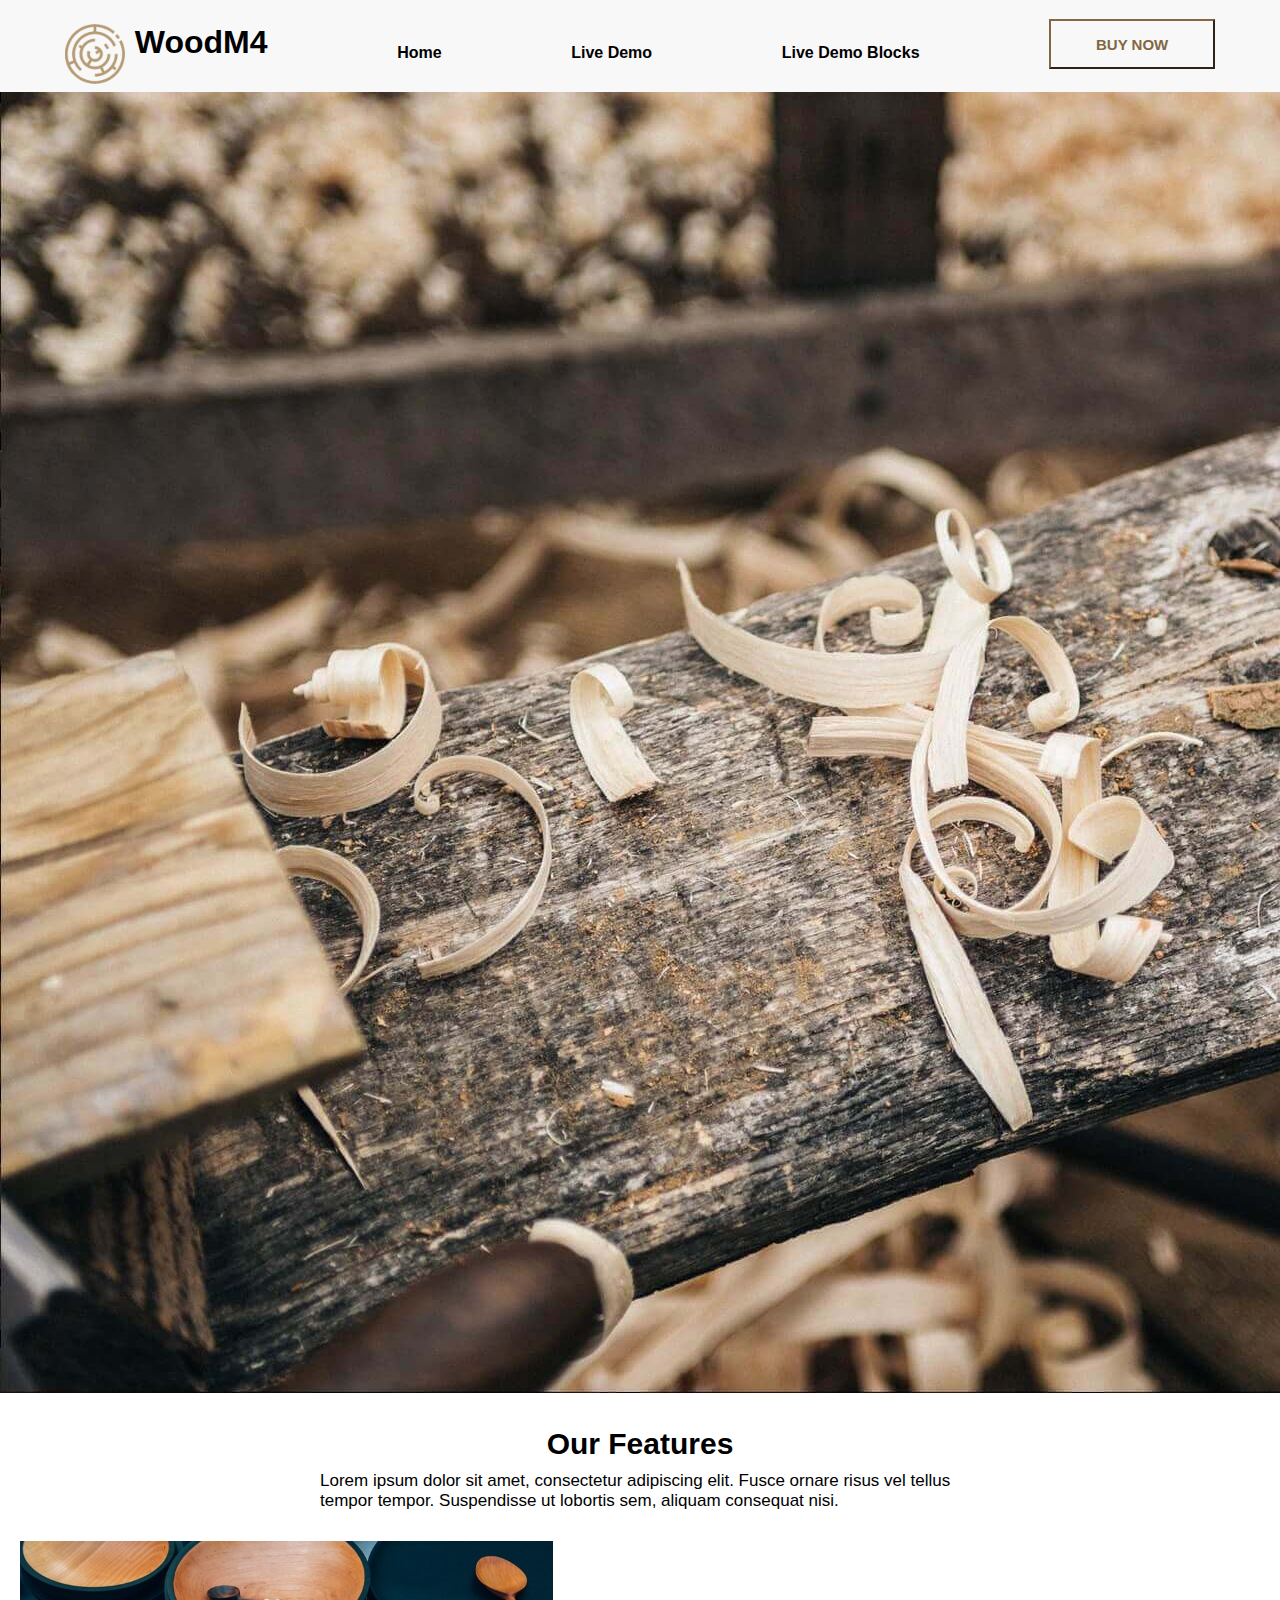
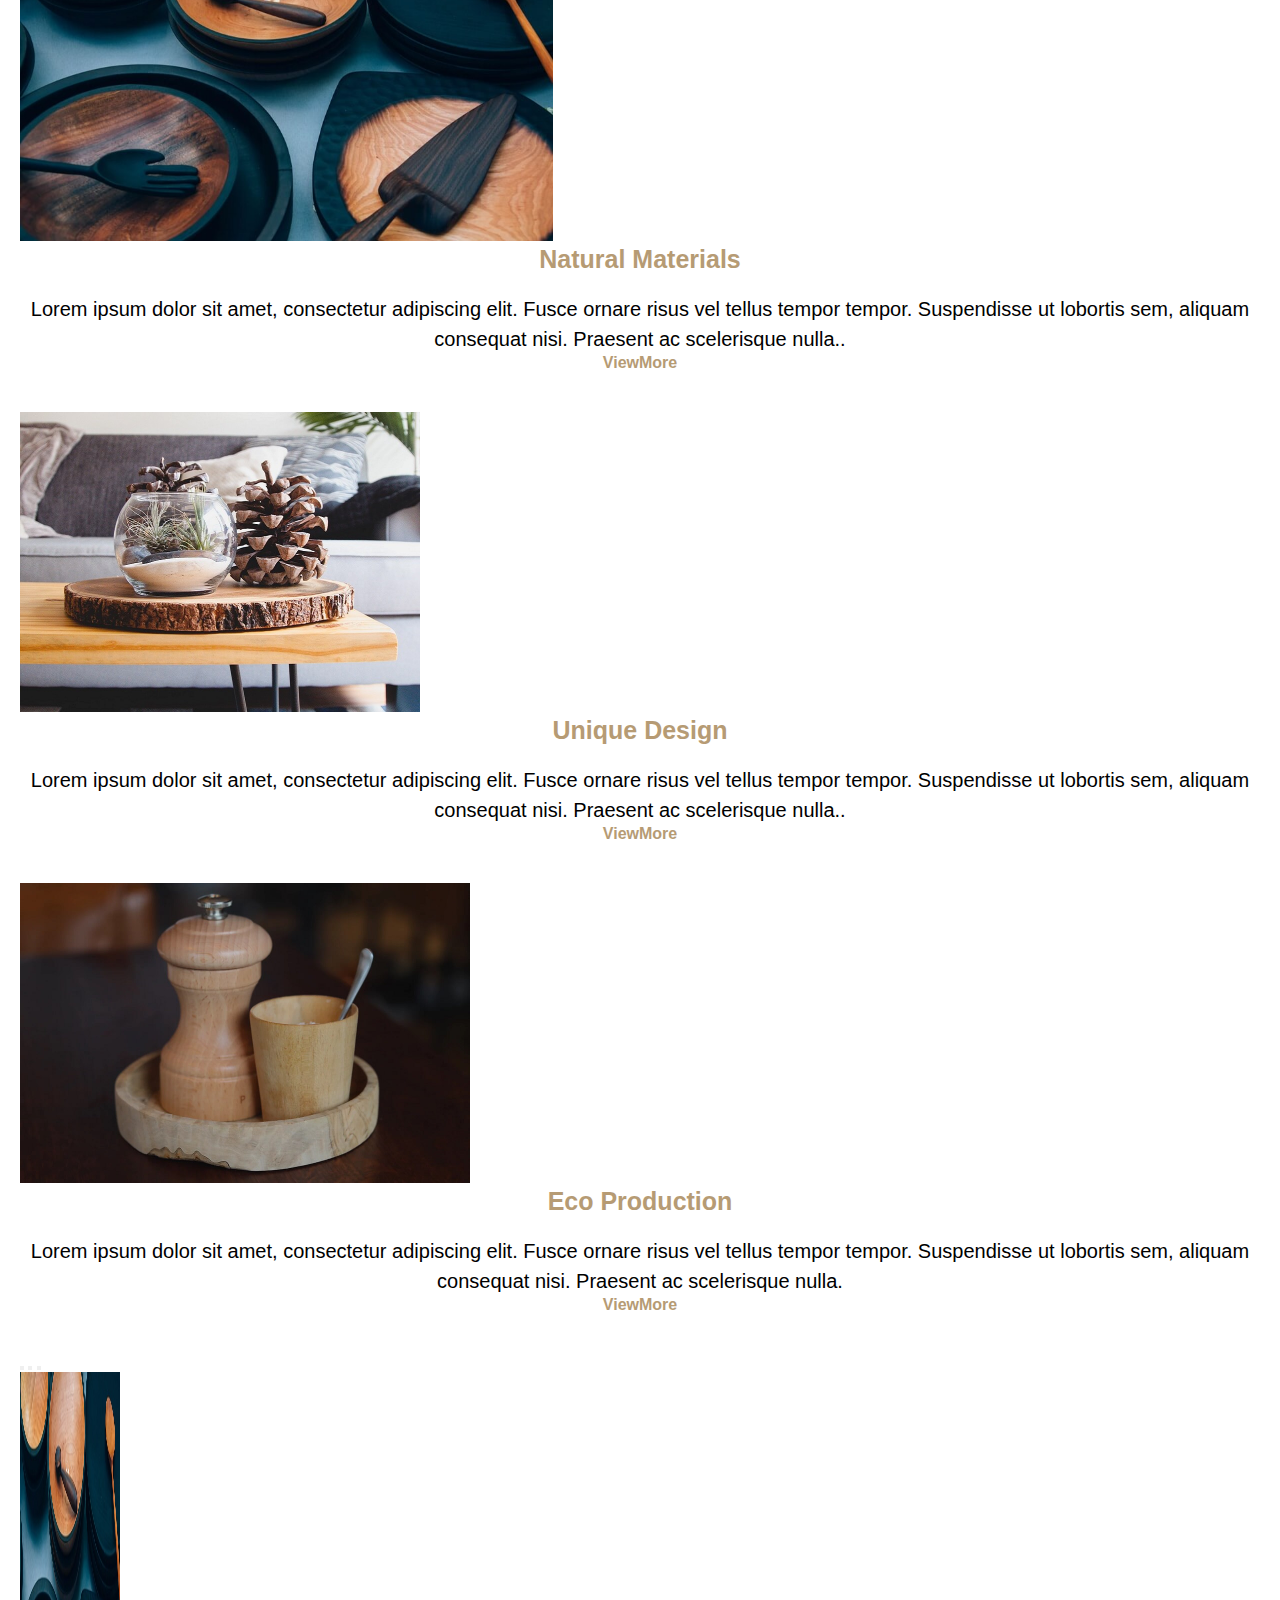
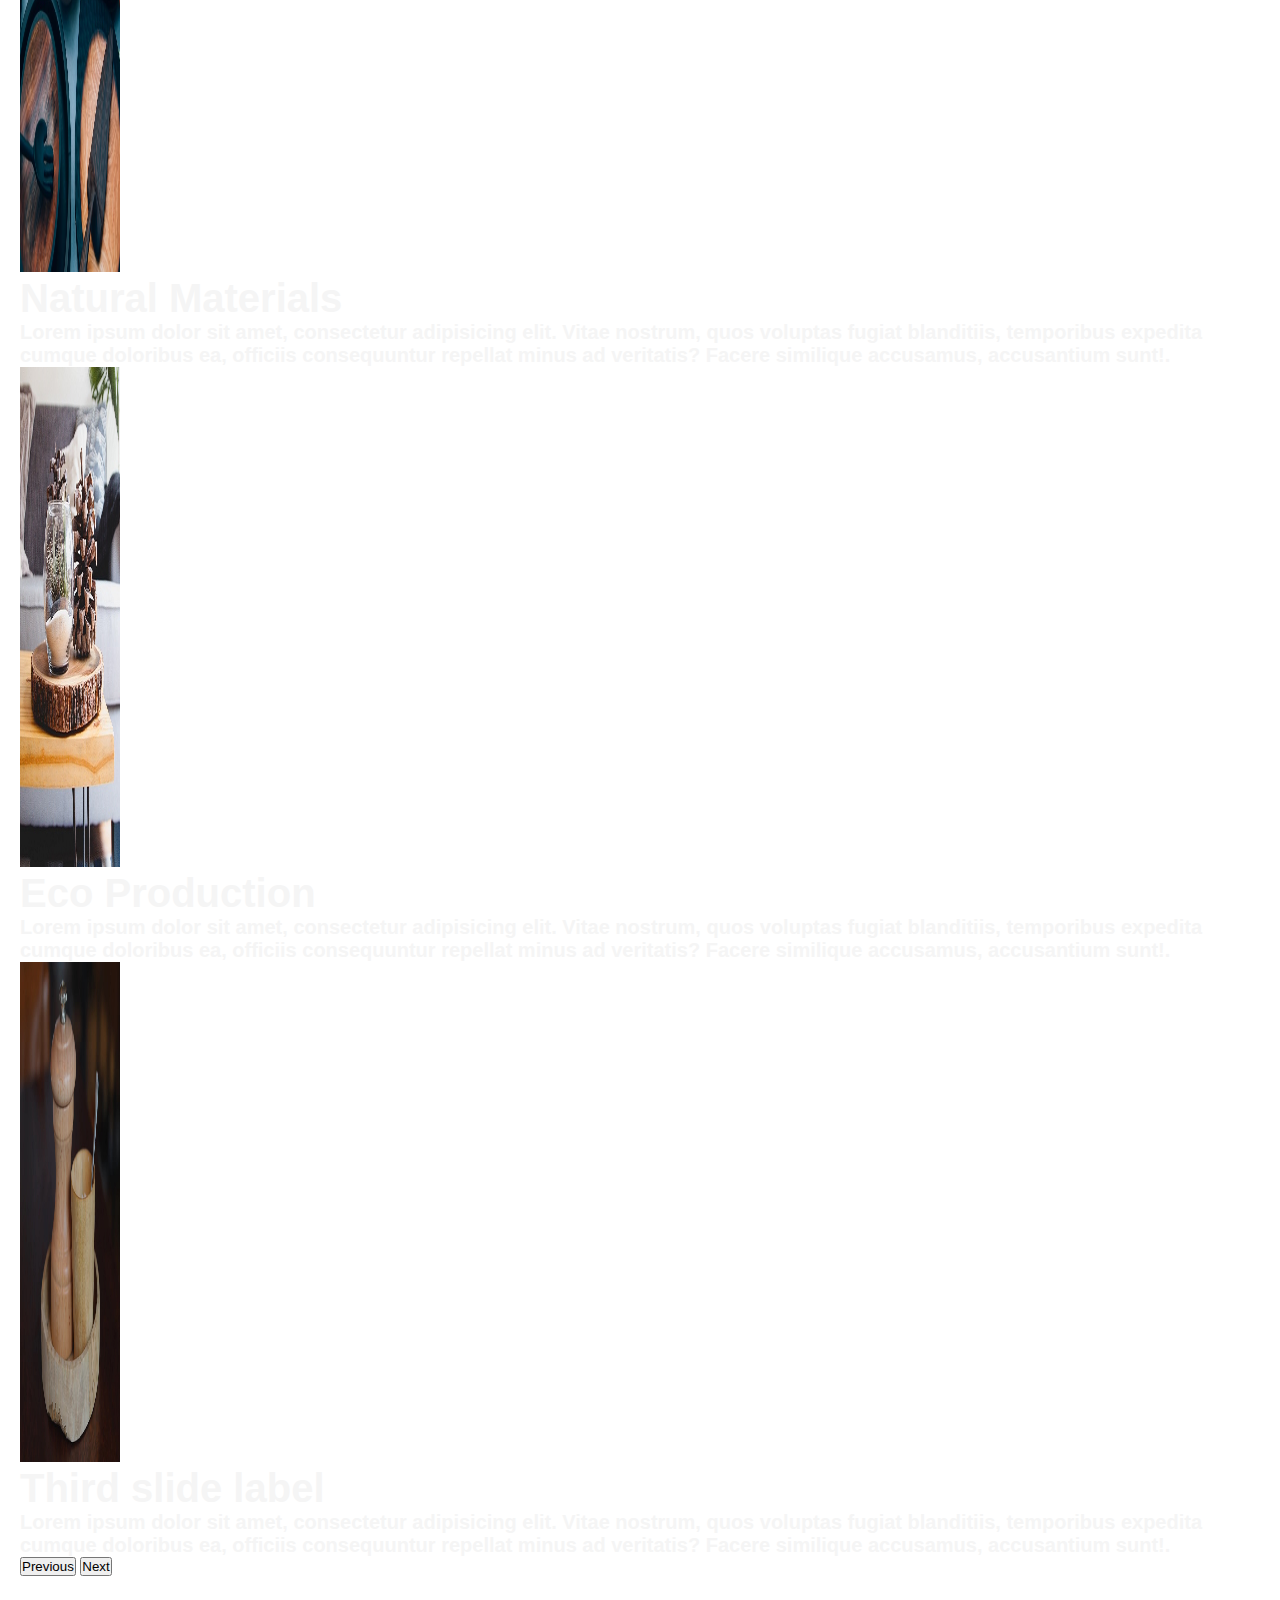
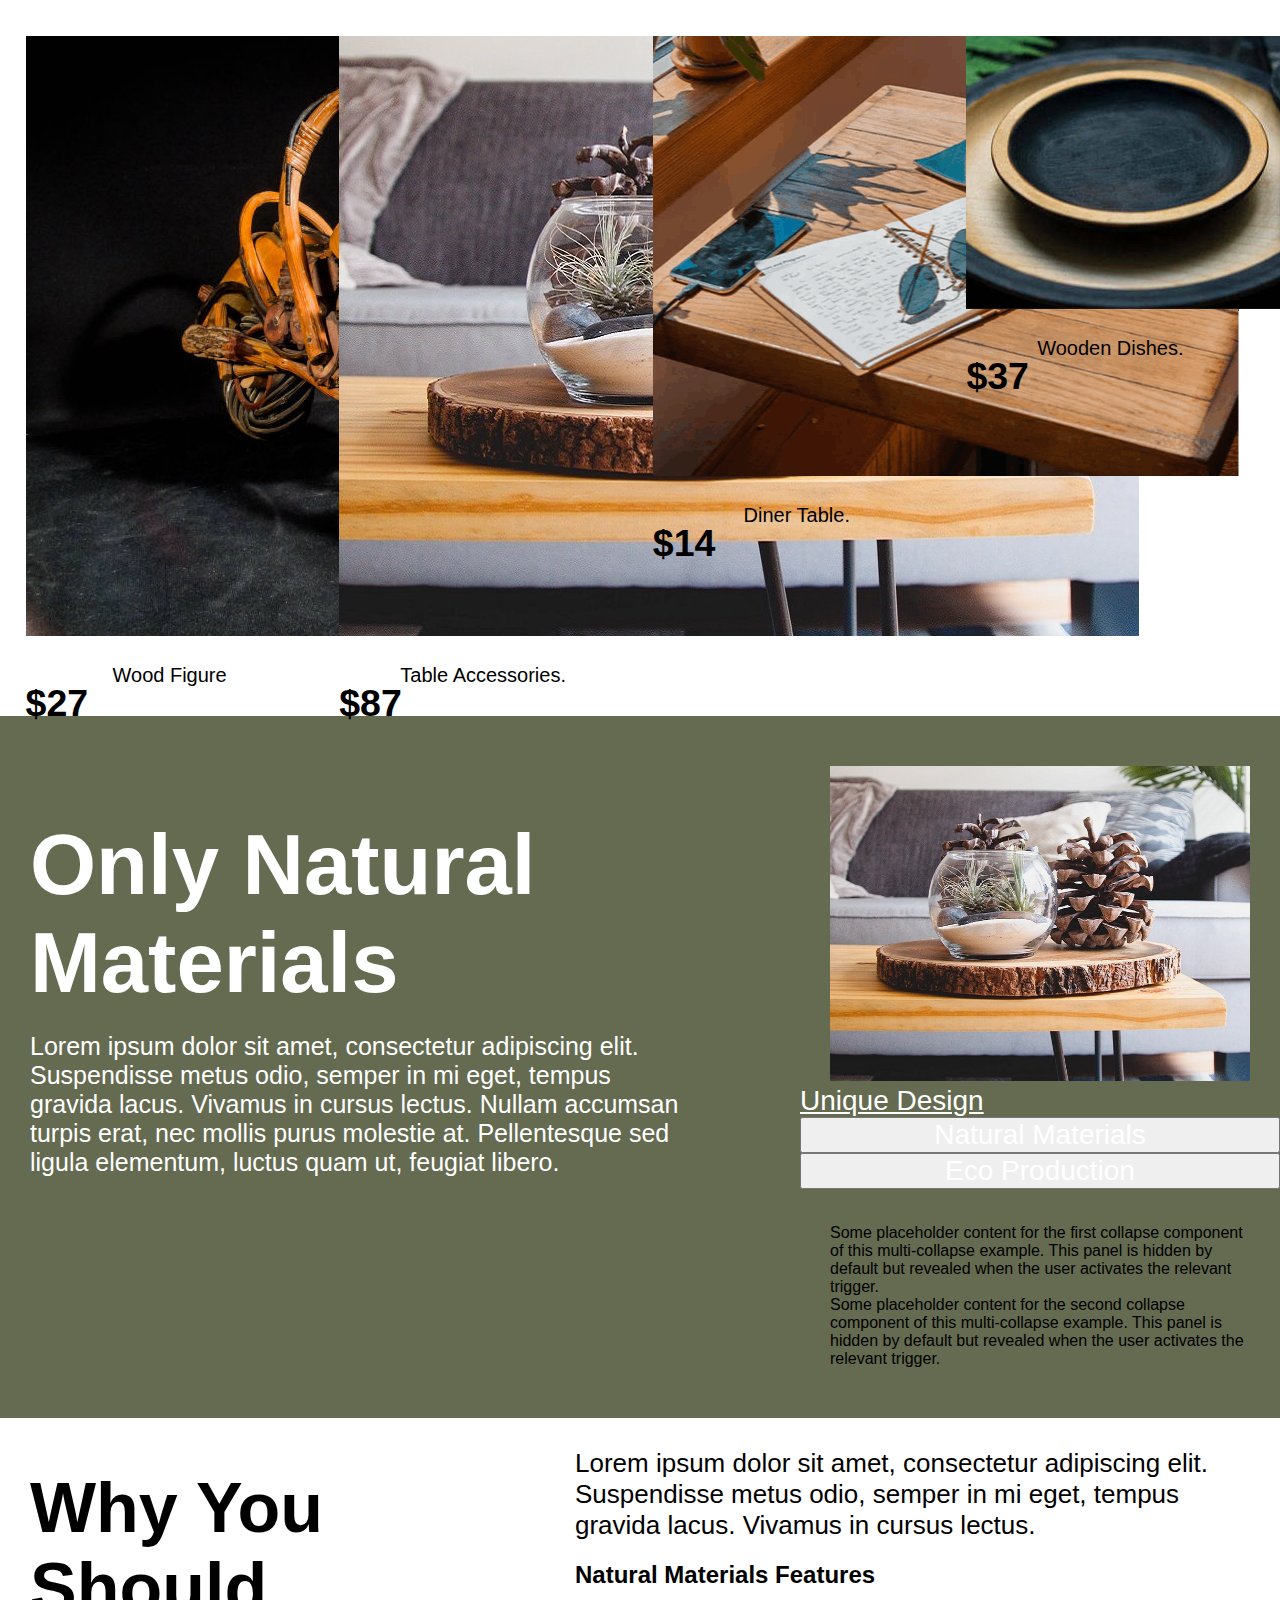
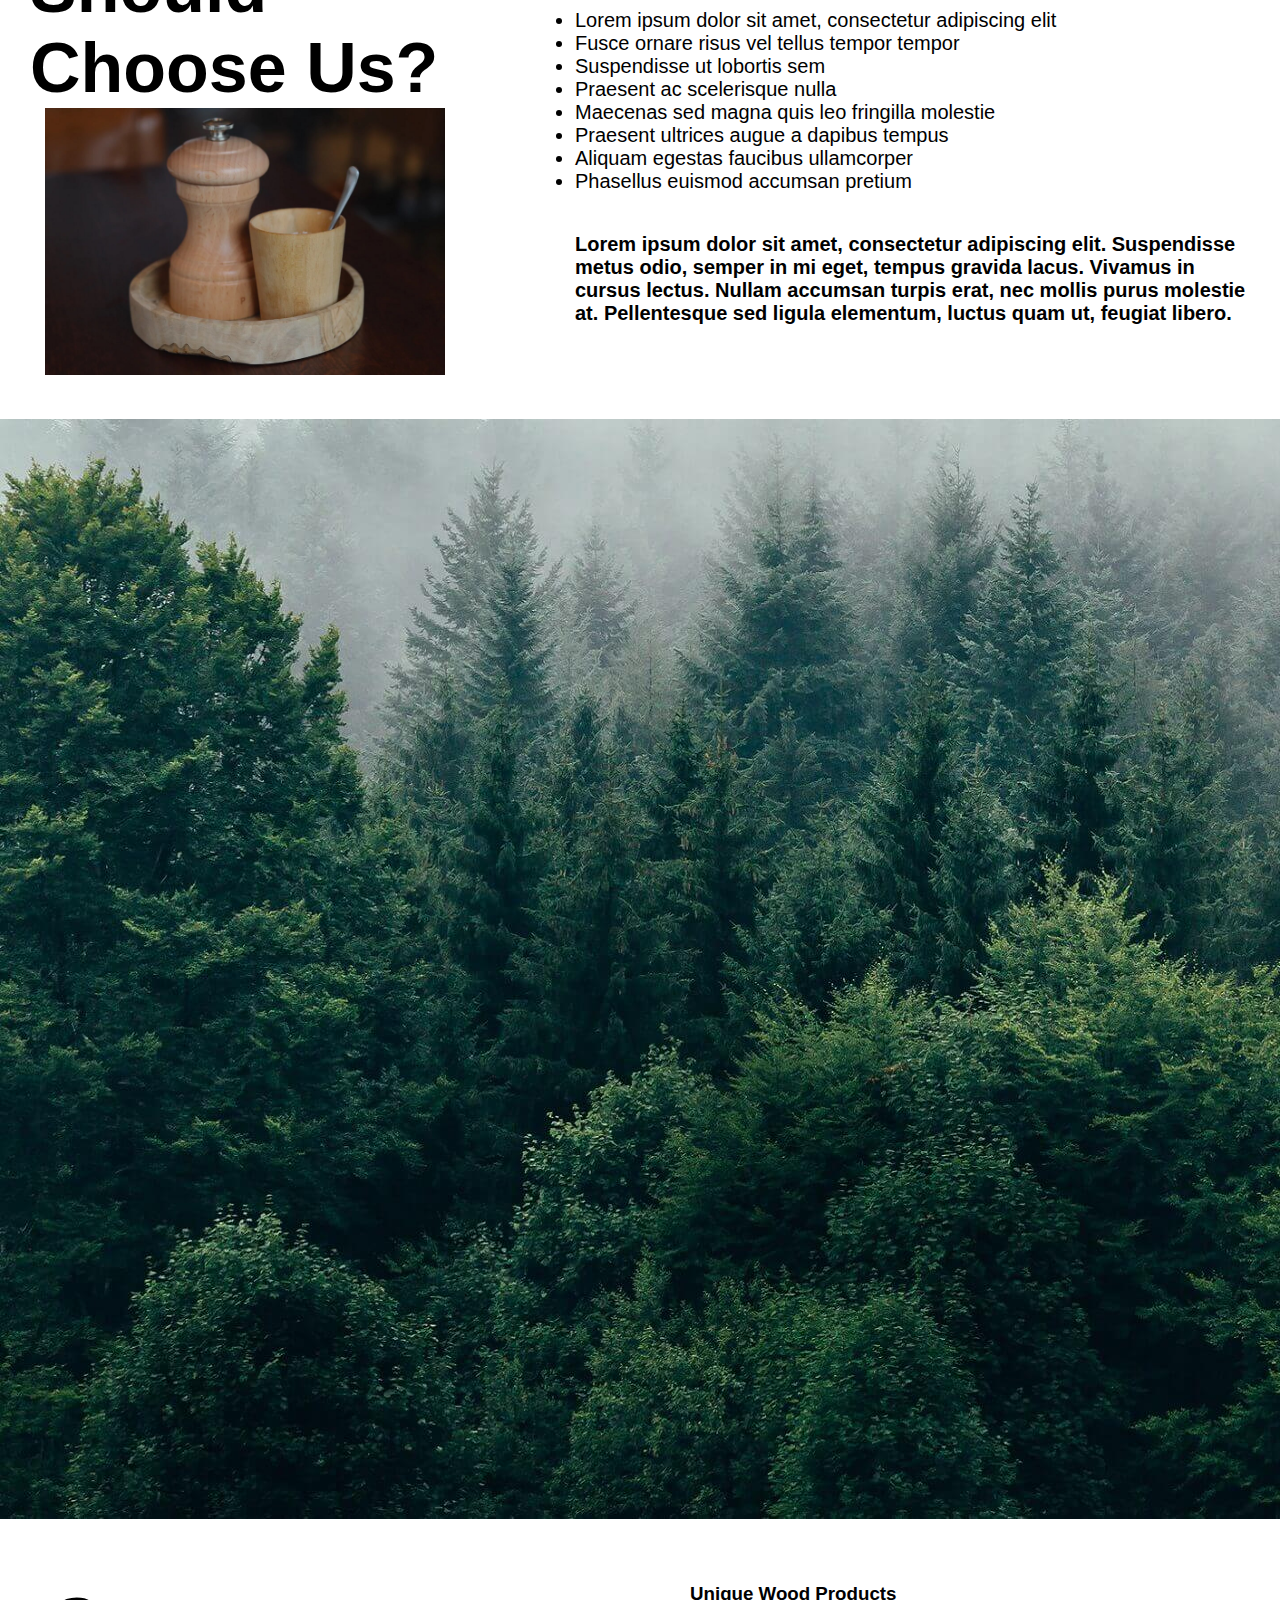
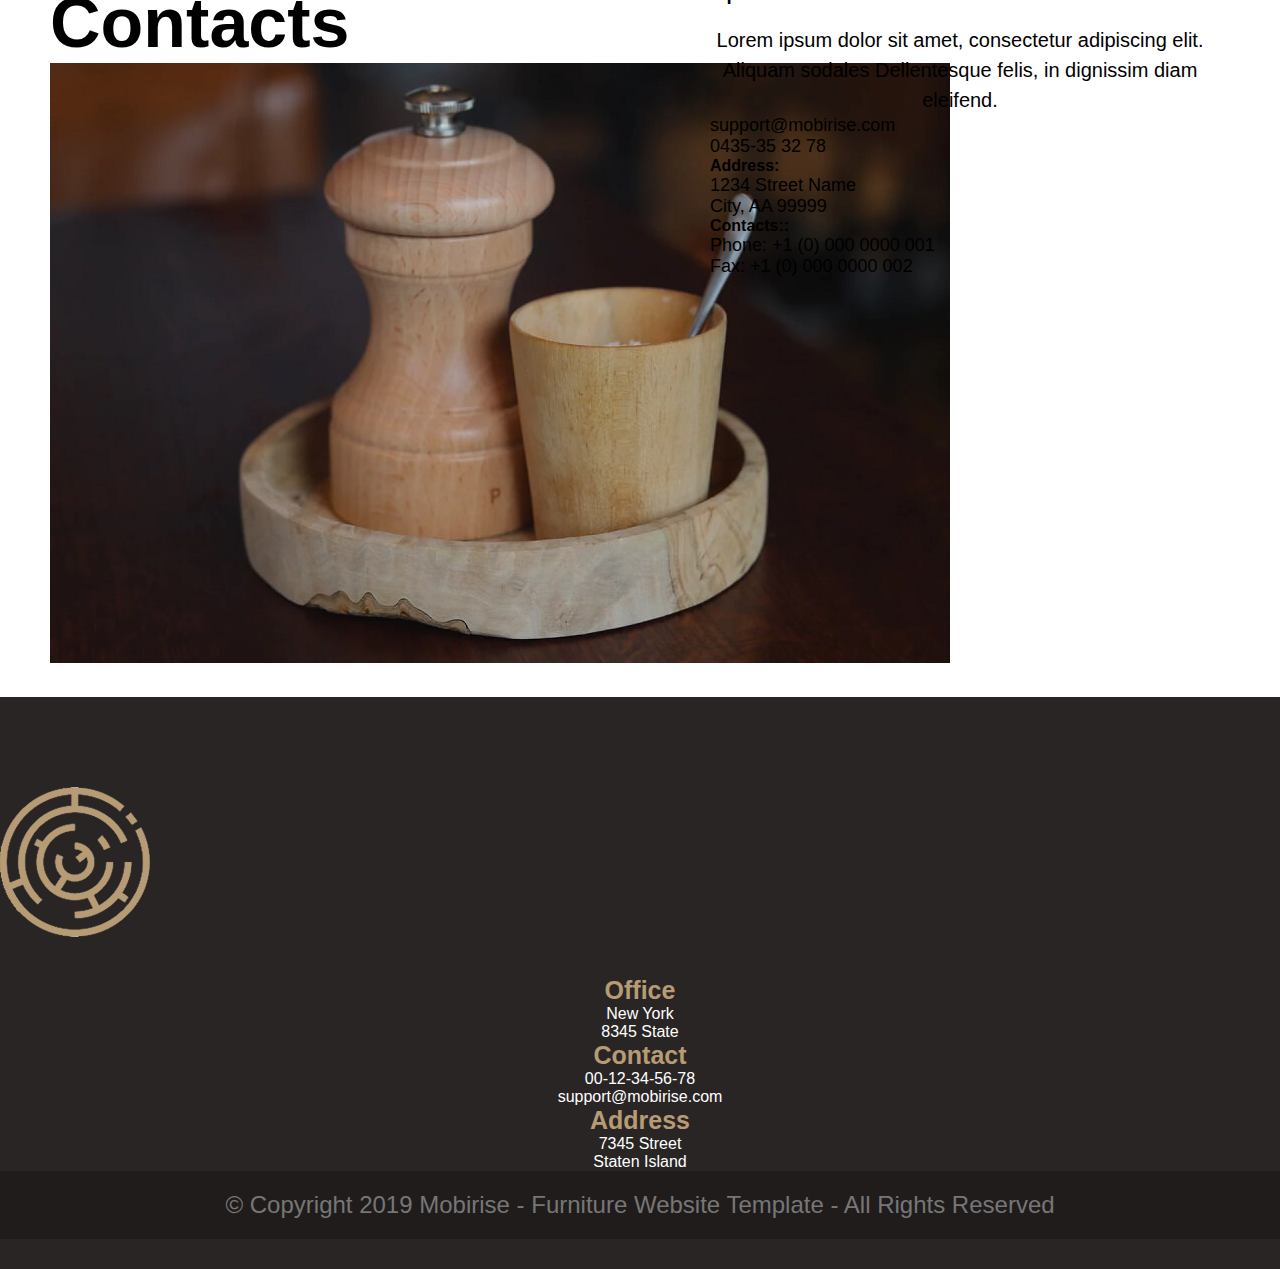
==== commit bd8910a7: "updated css" ====
--- a/index.html
+++ b/index.html
@@ -293,9 +293,16 @@
   </div>
 </div>
 
-
-
-
+<div class="icons-div">
+<div><i class="fab fa-facebook-f"></i></div>
+<div><i class="fab fa-instagram"></i></div>
+<div><i class="fab fa-whatsapp-square"></i></div>
+</div>
+
+
+</di>
+<div class="para-footer">
+  <p>© Copyright 2019 Mobirise - Furniture Website Template - All Rights Reserved</p>
 </div>
          
       <script src="https://cdn.jsdelivr.net/npm/bootstrap@5.0.0-beta2/dist/js/bootstrap.bundle.min.js" integrity="sha384-b5kHyXgcpbZJO/tY9Ul7kGkf1S0CWuKcCD38l8YkeH8z8QjE0GmW1gYU5S9FOnJ0" crossorigin="anonymous"></script>
--- a/style.css
+++ b/style.css
@@ -360,7 +360,7 @@
     }
     
     .main-footer{
-padding-bottom: 20px;
+padding-bottom: 30px;
 background-color: #2a2525;
 
     }
@@ -387,4 +387,18 @@
 
     .card1 {
         background-color: #2a2525;
+    }
+    .icons-div{
+    
+    text-align: center;
+    font-size: 30px;
+    color: #b69b74;
+    }
+
+    .para-footer {
+        padding: 20px;
+        background-color: #211c1c;
+        text-align: center;
+        color: #767676;
+        font-size: 24px;
     }